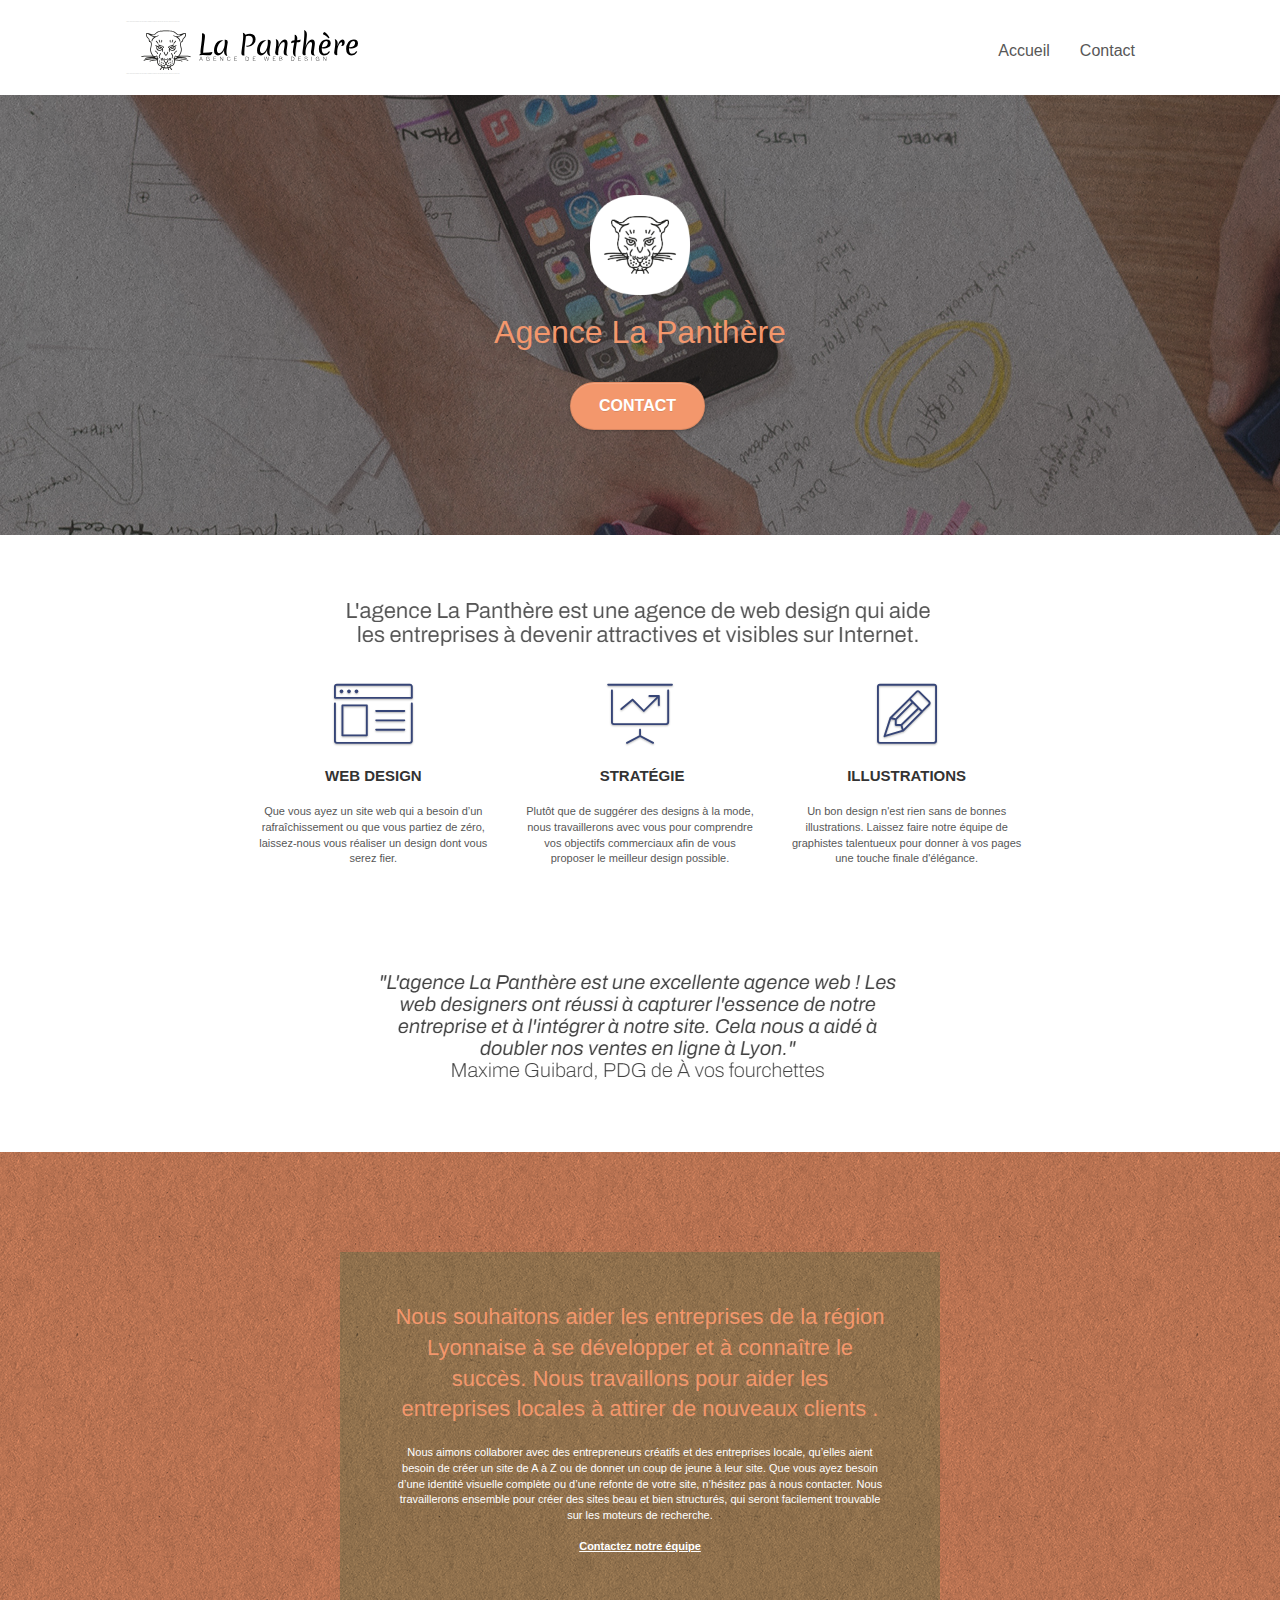
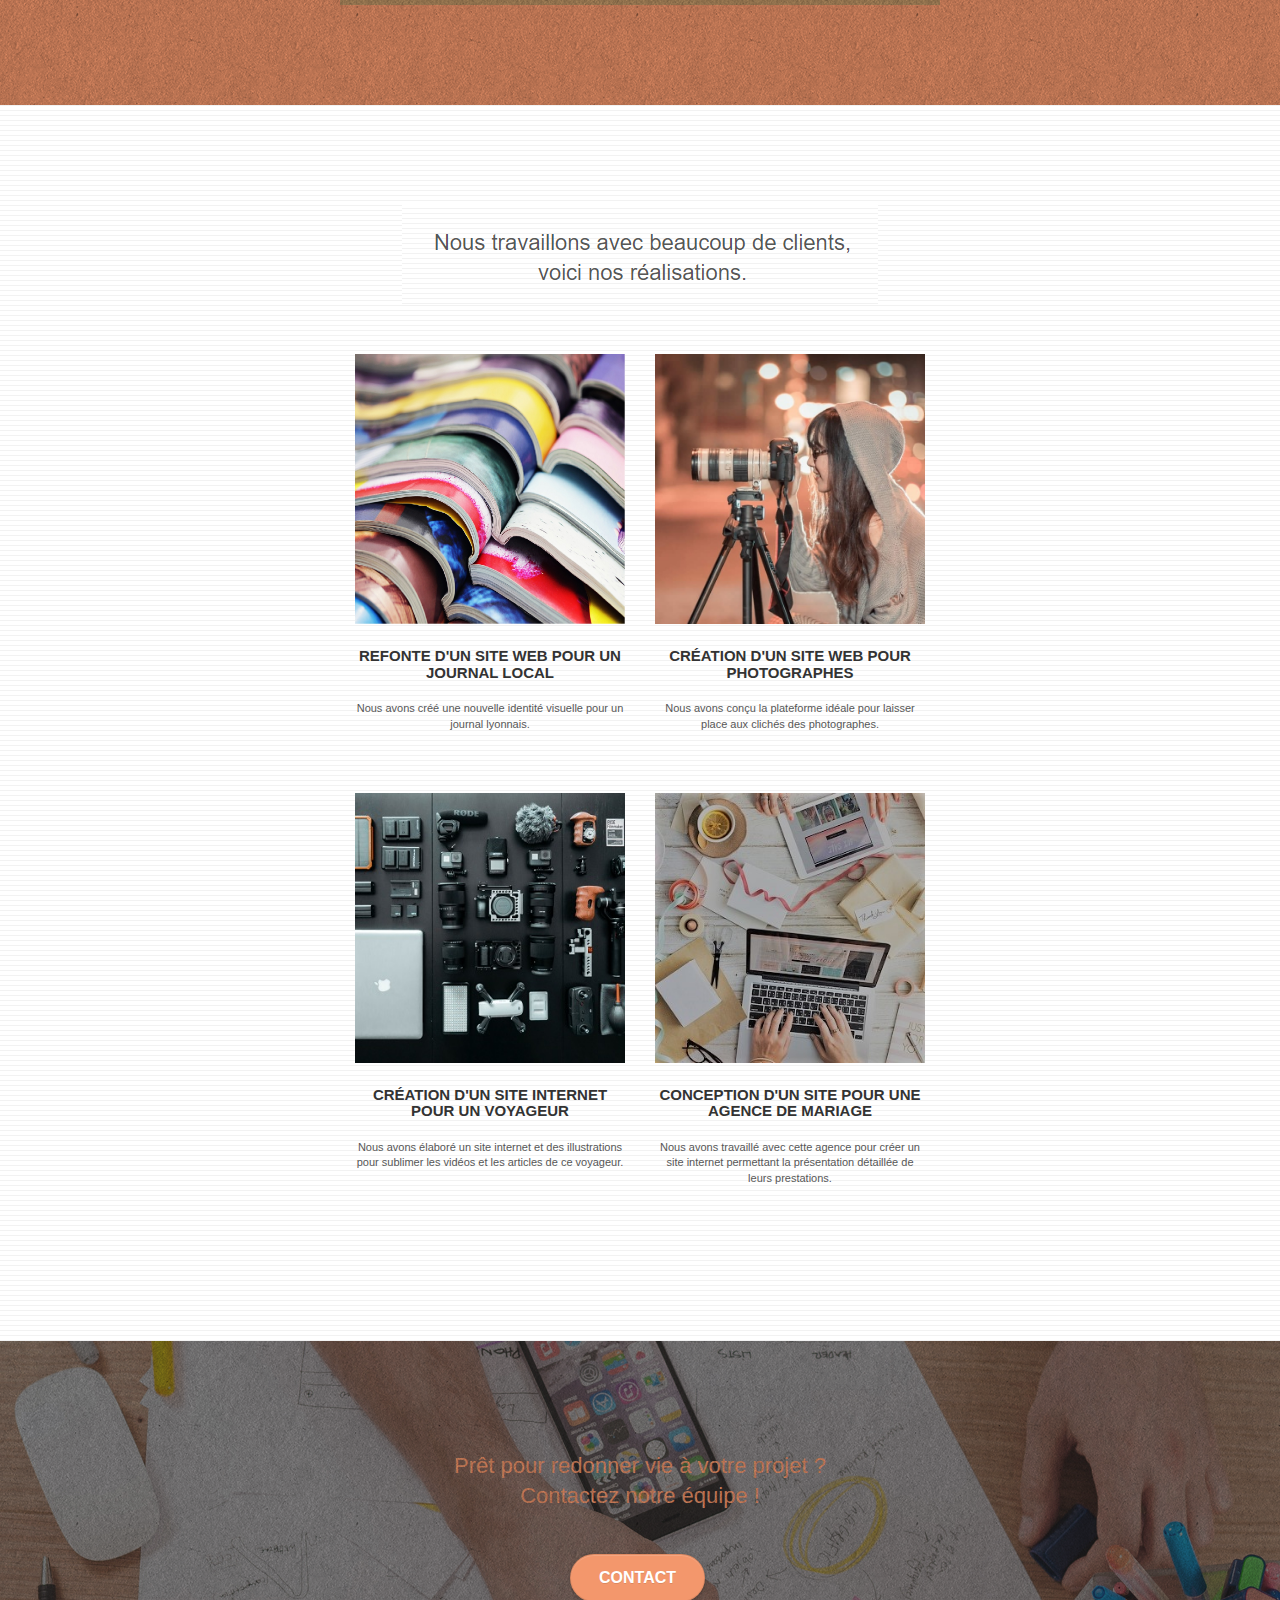
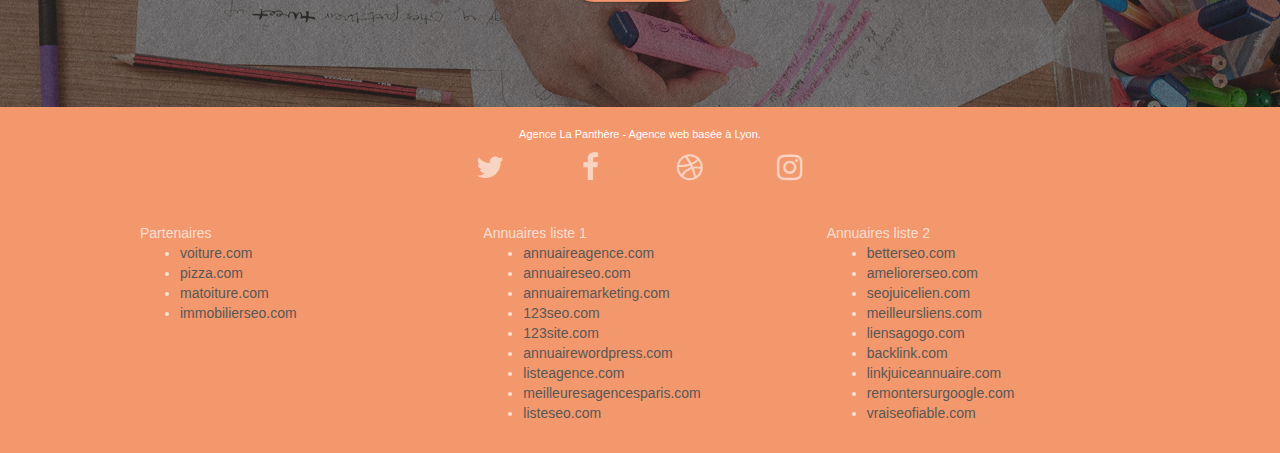
==== index.html @ e0851eff "update" ====
<!doctype html>
<html lang="fr">
<head>
    <meta charset="utf-8">
    <meta name="keywords" content="seo, google, site web, site internet, agence design">
    <meta name="description" content="Agence web design SEO située à Lyon, vous aide à devenir attractifs et visible sur internet.">
    <meta name="viewport" content="width=device-width, initial-scale=1.0, viewport-fit=cover">
    <link rel="shortcut icon" type="image/png" href="favicon.jpg">
    
	<link rel="stylesheet" type="text/css" href="./css/bootstrap.css">
	<link rel="stylesheet" type="text/css" href="style.css">
	<link rel="stylesheet" type="text/css" href="./css/font-awesome.css">
	<link rel="stylesheet" type="text/css" href="./css/et-line.css">
	
    
	<script async src="./js/jquery-2.1.0.js"></script>
	<script  async src="./js/bootstrap.js"></script>
	<script async src="./js/blocs.js"></script>
	<script src="./js/jquery.touchSwipe.js" defer></script>
	<script async src="./js/gmaps.js"></script>

    <title>Agence La Panthère</title>

    
<!-- Analytics -->
 
<!-- Analytics END -->
    
</head>
<body>
<!-- Principal conteneur -->
<div class="page-container">
    
<!-- bloc-0 -->
<div class="bloc bgc-white l-bloc " id="bloc-0">
	<div class="container bloc-sm">

		<nav class="navbar row">
			<div class="navbar-header">
				<div class="keywords" style="color:#cccccc;font-size:1px;">Agence web à paris, stratégie web, web design, illustrations, design de site web, site web, web, internet, site internet, site</div>
				<a class="navbar-brand" href="index.html"><img src="img/agence-la-panthere-monochrome.svg" alt="paris web design logo agence web meilleure agence" height="40" /></a>
				<div class="keywords" style="color:#cccccc;font-size:1px;">Agence web à paris, stratégie web, web design, illustrations, design de site web, site web, web, internet, site internet, site</div>
				<button id="nav-toggle" type="button" class="ui-navbar-toggle navbar-toggle" data-toggle="collapse" data-target=".navbar-1">
					<span class="sr-only">Toggle navigation</span><span class="icon-bar"></span><span class="icon-bar"></span><span class="icon-bar"></span>
				</button>
			</div>
			<div class="collapse navbar-collapse navbar-1 special-dropdown-nav">
				<ul class="site-navigation nav navbar-nav">
					<li>
						<a href="index.html">Accueil</a>
					</li>
					<li>
					</li>
					<li>
						<a href="page2.html">Contact</a>
					</li>
				</ul>
			</div> 
		</nav>
	</div>
</div>
<!-- bloc-0 END -->

<!-- bloc-1-presentation -->
<div class="bloc bgc-dark-slate-blue bg-banniere d-bloc bg-t-edge bloc-bg-texture texture-paper b-parallax" id="bloc-1-hero">
	<div class="container bloc-lg">
		<div class="row tight-width-whitespace">
			<div class="col-sm-12">
				<img src="img/logo.png" class="center-block image-resize-mode" width="100" alt="Agence La Panthère, agence web paris, création logo paris" />
				<h1 class="text-center hero-bloc-text tc-white ">
					Agence La Panthère
				</h1>
				<div class="text-center">
					<a href="page2.html" class="btn btn-lg btn-clean btn-rd cta-hero btn-atomic-tangerine" id="cta-hero">Contact</a>
				</div>
			</div>
		</div>
	</div>
</div>
<!-- bloc-1-presentation END -->

<!-- bloc-2-services -->
<div class="bloc bgc-white l-bloc" id="bloc-2-services">
	<div class="container bloc-md">
		<div class="row">
			<div class="col-sm-12 text-center">
				<img alt="agence web, agence web paris, web design paris, stratégie web" src="img/title.png" />
			</div>
		</div>
		<div class="row voffset-lg med-width-whitespace">
			<div class="col-sm-4">
				<div class="text-center">
					<span class="et-icon-browser sm-shadow icon-dark-slate-blue icons icon-lg"></span>
				</div>
				<h3 class="mg-md text-center">
					Web design
				</h3>
				<p class="text-center ">
					Que vous ayez un site web qui a besoin d&rsquo;un rafraîchissement ou que vous partiez de zéro, laissez-nous vous réaliser un design dont vous serez fier.
				</p>
			</div>
			<div class="col-sm-4">
				<div class="text-center">
					<span class="et-icon-presentation sm-shadow icon-dark-slate-blue icons icon-lg"></span>
				</div>
				<h3 class="mg-md text-center">
					&nbsp;Stratégie
				</h3>
				<p class="text-center ">
					Plutôt que de suggérer des designs à la mode, nous travaillerons avec vous pour comprendre vos objectifs commerciaux afin de vous proposer le meilleur design possible.<br>
				</p>
			</div>
			<div class="col-sm-4">
				<div class="text-center">
					<span class="et-icon-edit sm-shadow icon-dark-slate-blue icons icon-lg"></span>
				</div>
				<h3 class="mg-md text-center">
					Illustrations
				</h3>
				<p class="text-center ">
					Un bon design n'est rien sans de bonnes illustrations. Laissez faire notre équipe de graphistes talentueux pour donner à vos pages une touche finale d'élégance.
				</p>
			</div>
		</div>
		<div class="row voffset-lg voffset">
			<div class="col-xs-12 col-md-8 col-md-offset-2 text-center">
				<img alt="agence web, agence web paris, web design paris, stratégie web" src="img/citation.png" />

			</div>
		</div>
	</div>
</div>
<!-- bloc-2-services END -->

<!-- bloc-3-what-i-do -->
<div class="bloc tc-white bgc-atomic-tangerine bg-presentation d-bloc bloc-bg-texture texture-paper b-parallax" id="bloc-3-what-i-do">
	<div class="container bloc-lg">
		<div class="row tight-width-whitespace black-background">
			<div class="col-sm-12">
				<h2 class="mg-md text-center tc-white">
					Nous souhaitons aider les entreprises de la région Lyonnaise à se développer et à connaître le succès. Nous travaillons pour aider les entreprises locales à attirer de nouveaux clients .<br>
				</h2>
				<p class="text-center white">
					Nous aimons collaborer avec des entrepreneurs créatifs et des entreprises locale, qu’elles aient besoin de créer un site de A à Z ou de donner un coup de jeune à leur site. Que vous ayez besoin d’une identité visuelle complète ou d’une refonte de votre site, n’hésitez pas à nous contacter. Nous travaillerons ensemble pour créer des sites beau et bien structurés, qui seront facilement trouvable sur les moteurs de recherche. <br><br><a class="ltc-white bold-link" href="page2.html">Contactez notre équipe</a><br>
				</p>
			</div>
		</div>
	</div>
</div>
<!-- bloc-3-what-i-do END -->

<!-- bloc-4-portfolio -->
<div class="bloc bgc-white bg-lines-h2-bg bg-repeat l-bloc" id="bloc-4-portfolio">
	<div class="container bloc-lg">
		<div class="row">
			<div class="col-sm-12 text-center">
				<img alt="agence web, agence web paris, web design paris, stratégie web" src="img/title2.png" />
			</div>
		</div>
		<div class="row tight-width-whitespace portfolio-row">
			<div class="col-sm-6">
				<a href="#" data-lightbox="img/1.jpg" data-gallery-id="gallery-1" data-caption="Refonte d'un site web pour un journal local" data-frame="snapshot-lb"><img src="img/1.jpg" alt="paris web design logo agence web meilleure agence et refonte site web journal" class="img-responsive portfolio-thumb" /></a>
				<h3 class="mg-md text-center">
					Refonte d'un site web pour un journal local
				</h3>
				<p class="text-center">
					Nous avons créé une nouvelle identité visuelle pour un journal lyonnais.
				</p>
			</div>
			<div class="col-sm-6">
				<a href="#" data-lightbox="img/2.jpg" data-gallery-id="gallery-1" data-caption="Création d'un site web pour photographes" data-frame="snapshot-lb"><img src="img/2.jpg" class="img-responsive portfolio-thumb" alt="paris web design logo agence web meilleure agence, Création d'un site web pour photographes" /></a>
				<h3 class="mg-md text-center">
					Création d'un site web pour photographes
				</h3>
				<p class="text-center">
					Nous avons conçu la plateforme idéale pour laisser place aux clichés des photographes.
				</p>
			</div>
		</div>
		<div class="row tight-width-whitespace portfolio-row">
			<div class="col-sm-6">
				<a href="#" data-lightbox="img/3.bmp" data-gallery-id="gallery-1" data-caption="Création d'un site internet pour un voyageur" data-frame="snapshot-lb"><img src="img/3.bmp" class="img-responsive portfolio-thumb" alt="paris web design logo agence web meilleure agence, Création d'un site web pour voyageur"/></a>
				<h3 class="mg-md text-center">
					Création d'un site internet pour un voyageur
				</h3>
				<p class="text-center">
					Nous avons élaboré un site internet et des illustrations pour sublimer les vidéos et les articles de ce voyageur.
				</p>
			</div>
			<div class="col-sm-6">
				<a href="#" data-lightbox="img/4.bmp" data-gallery-id="gallery-1" data-caption="Conception d'un site pour une agence de mariage" data-frame="snapshot-lb"><img src="img/4.bmp" class="img-responsive portfolio-thumb" alt="paris web design logo agence web meilleure agence, Création d'un site web pour agence de mariage" /></a>
				<h3 class="mg-md text-center">
					Conception d'un site pour une agence de mariage
				</h3>
				<p class="text-center">
					Nous avons travaillé avec cette agence pour créer un site internet permettant la présentation détaillée de leurs prestations.
				</p>
			</div>
		</div>
	</div>
</div>
<!-- bloc-4-portfolio END -->

<!-- bloc-5-cta -->
<div class="bloc bgc-dark-slate-blue bg-banniere d-bloc bloc-bg-texture texture-paper" id="bloc-5-cta">
	<div class="container bloc-lg">
		<div class="row">
			<h2 class="mg-md text-center tc-white">
				Prêt pour redonner vie à votre projet ?<br>Contactez notre équipe !
			</h2>
			<div class="col-sm-12 text-center">
				<a href="page2.html" class="btn btn-atomic-tangerine btn-clean btn-rd btn-lg cta-hero">Contact</a>
			</div>
		</div>
	</div>
</div>
<!-- bloc-5-cta END -->

<!-- Footer - bloc-8 -->
<div class="bloc bgc-atomic-tangerine d-bloc" id="bloc-8">
	<div class="container bloc-sm">
		<div class="row">
			<div class="col-sm-12">
				<p class="text-center white">
					Agence La Panthère - Agence web basée à Lyon.<br>
				</p>
				<div class="row row-no-gutters social">
					<div class="col-sm-3">
						<div class="text-center">
							<a class="social" href="index.html"><span class="fa fa-twitter icon-md"></span></a>
						</div>
					</div>
					<div class="col-sm-3">
						<div class="text-center">
							<a class="social" href="index.html"><span class="fa fa-facebook icon-md"></span></a>
						</div>
					</div>
					<div class="col-sm-3">
						<div class="text-center">
							<a class="social" href="index.html"><span class="fa fa-dribbble icon-md"></span></a>
						</div>
					</div>
					<div class="col-sm-3">
						<div class="text-center">
							<a class="social" href="index.html"><span class="fa fa-instagram icon-md"></span></a>
						</div>
					</div>
					<div class="keywords" style="color:#F3976C;">Agence web à paris, stratégie web, web design, illustrations, design de site web, site web, web, internet, site internet, site</div>
				</div>
				<div class="row">
					<div class="col-sm-4">
						Partenaires
							<ul>
								<li><a href="voiture.com">voiture.com</a></li>
								<li><a href="pizza.com">pizza.com</a></li>
								<li><a href="matoiture.com">matoiture.com</a></li>
								<li><a href="immobilierseo.com">immobilierseo.com</a></li>
							</ul>		
					</div>
					<div class="col-sm-4">
						Annuaires liste 1
						<ul>
							<li><a href="annuaireagence.com">annuaireagence.com</a></li>
							<li><a href="annuaireseo.com">annuaireseo.com</a></li>
							<li><a href="annuairemarketing.com">annuairemarketing.com</a></li>
							<li><a href="123seoture.com">123seo.com</a></li>
							<li><a href="123site.com">123site.com</a></li>
							<li><a href="annuairewordpress.com">annuairewordpress.com</a></li>
							<li><a href="listeagence.com">listeagence.com</a></li>
							<li><a href="meilleuresagencesparis.com">meilleuresagencesparis.com</a></li>
							<li><a href="listeseo.com">listeseo.com</a></li>
						</ul>
					</div>
					<div class="col-sm-4">
						Annuaires liste 2
						<ul>
							<li><a href="betterseo.com">betterseo.com</a></li>
							<li><a href="ameliorerseo.com">ameliorerseo.com</a></li>
							<li><a href="seojuicelien.com">seojuicelien.com</a></li>
							<li><a href="meilleursliens.com">meilleursliens.com</a></li>
							<li><a href="liensagogo.com">liensagogo.com</a></li>
							<li><a href="backlink.com">backlink.com</a></li>
							<li><a href="linkjuiceannuaire.com">linkjuiceannuaire.com</a></li>
							<li><a href="remontersurgoogle.com">remontersurgoogle.com</a></li>
							<li><a href="vraiseofiable.com">vraiseofiable.com</a></li>
						</ul>
					</div>
				</div>
			</div>
		</div>
	</div>
</div>
<!-- Footer - bloc-8 END -->

</div>
<!-- Principal conteneur END -->
    

</body>
</html>
---- style.css ----
body {
    margin: 0;
    padding: 0;
    background: #FFF;
    overflow-x: hidden;
    -webkit-font-smoothing: antialiased;
    -moz-osx-font-smoothing: grayscale;
}

a,
button {
    transition: all .3s ease-in-out;
    outline: none!important;
}

a:hover {
    text-decoration: none;
    cursor: pointer;
}

#page-loading-blocs-notifaction {
    position: fixed;
    top: 0;
    bottom: 0;
    width: 100%;
    z-index: 100000;
    background: #FFFFFF url("img/pageload-spinner.gif") no-repeat center center;
}

.bloc {
    width: 100%;
    clear: both;
    background: 50% 50% no-repeat;
    padding: 0 50px;
    -webkit-background-size: cover;
    -moz-background-size: cover;
    -o-background-size: cover;
    background-size: cover;
    position: relative;
}

.bloc .container {
    padding-left: 0;
    padding-right: 0;
}

.bloc-lg {
    padding: 100px 50px;
}

.bloc-md {
    padding: 50px;
}

.bloc-sm {
    padding: 20px 50px;
}

.bg-center,
.bg-l-edge,
.bg-r-edge,
.bg-t-edge,
.bg-b-edge,
.bg-tl-edge,
.bg-bl-edge,
.bg-tr-edge,
.bg-br-edge,
.bg-repeat {
    -webkit-background-size: auto!important;
    -moz-background-size: auto!important;
    -o-background-size: auto!important;
    background-size: auto!important;
}

.bg-repeat {
    background: repeat;
}

.bg-t-edge {
    background: top no-repeat;
}

.bloc-bg-texture::before {
    content: "";
    background-size: 2px 2px;
    position: absolute;
    top: 0;
    bottom: 0;
    left: 0;
    right: 0;
}

.texture-paper::before {
    background: url("img/texture-paper.png");
    background-size: 280px 280px;
}

.b-parallax {
    background-attachment: fixed;
}

.d-bloc {
    color: rgba(255, 255, 255, .7);
}

.d-bloc button:hover {
    color: rgba(255, 255, 255, .9);
}

.d-bloc .icon-round,
.d-bloc .icon-square,
.d-bloc .icon-rounded,
.d-bloc .icon-semi-rounded-a,
.d-bloc .icon-semi-rounded-b {
    border-color: rgba(255, 255, 255, .9);
}

.d-bloc .divider-h span {
    border-color: rgba(255, 255, 255, .2);
}

.d-bloc .a-btn,
.d-bloc .navbar a,
.d-bloc .navbar-brand,
.d-bloc a .icon-sm,
.d-bloc a .icon-md,
.d-bloc a .icon-lg,
.d-bloc a .icon-xl,
.d-bloc h1 a,
.d-bloc h2 a,
.d-bloc h3 a,
.d-bloc h4 a,
.d-bloc h5 a,
.d-bloc h6 a,
.d-bloc p a {
    color: rgba(255, 255, 255, .6);
}

.d-bloc .a-btn:hover,
.d-bloc .navbar a:hover,
.d-bloc .navbar-brand:hover,
.d-bloc a:hover .icon-sm,
.d-bloc a:hover .icon-md,
.d-bloc a:hover .icon-lg,
.d-bloc a:hover .icon-xl,
.d-bloc h1 a:hover,
.d-bloc h2 a:hover,
.d-bloc h3 a:hover,
.d-bloc h4 a:hover,
.d-bloc h5 a:hover,
.d-bloc h6 a:hover,
.d-bloc p a:hover {
    color: rgba(255, 255, 255, 1);
}

.d-bloc .navbar-toggle .icon-bar {
    background: rgba(255, 255, 255, 1);
}

.d-bloc .btn-wire,
.d-bloc .btn-wire:hover {
    color: rgba(255, 255, 255, 1);
    border-color: rgba(255, 255, 255, 1);
}

.d-bloc .panel {
    color: rgba(0, 0, 0, .5);
}

.d-bloc .panel button:hover {
    color: rgba(0, 0, 0, .7);
}

.d-bloc .panel icon {
    border-color: rgba(0, 0, 0, .7);
}

.d-bloc .panel .divider-h span {
    border-color: rgba(0, 0, 0, .1);
}

.d-bloc .panel .a-btn {
    color: rgba(0, 0, 0, .6);
}

.d-bloc .panel .a-btn:hover {
    color: rgba(0, 0, 0, 1);
}

.d-bloc .panel .btn-wire,
.d-bloc .panel .btn-wire:hover {
    color: rgba(0, 0, 0, .7);
    border-color: rgba(0, 0, 0, .3);
}

.d-bloc .panel,
.l-bloc {
    color: rgba(0, 0, 0, .5);
}

.d-bloc .panel button:hover,
.l-bloc button:hover {
    color: rgba(0, 0, 0, .7);
}

.l-bloc .icon-round,
.l-bloc .icon-square,
.l-bloc .icon-rounded,
.l-bloc .icon-semi-rounded-a,
.l-bloc .icon-semi-rounded-b {
    border-color: rgba(0, 0, 0, .7);
}

.d-bloc .panel .divider-h span,
.l-bloc .divider-h span {
    border-color: rgba(0, 0, 0, .1);
}

.d-bloc .panel .a-btn,
.l-bloc .a-btn,
.l-bloc .navbar a,
.l-bloc .navbar-brand,
.l-bloc a .icon-sm,
.l-bloc a .icon-md,
.l-bloc a .icon-lg,
.l-bloc a .icon-xl,
.l-bloc h1 a,
.l-bloc h2 a,
.l-bloc h3 a,
.l-bloc h4 a,
.l-bloc h5 a,
.l-bloc h6 a,
.l-bloc p a {
    color: rgba(0, 0, 0, .6);
}

.d-bloc .panel .a-btn:hover,
.l-bloc .a-btn:hover,
.l-bloc .navbar a:hover,
.l-bloc .navbar-brand:hover,
.l-bloc a:hover .icon-sm,
.l-bloc a:hover .icon-md,
.l-bloc a:hover .icon-lg,
.l-bloc a:hover .icon-xl,
.l-bloc h1 a:hover,
.l-bloc h2 a:hover,
.l-bloc h3 a:hover,
.l-bloc h4 a:hover,
.l-bloc h5 a:hover,
.l-bloc h6 a:hover,
.l-bloc p a:hover {
    color: rgba(0, 0, 0, 1);
}

.l-bloc .navbar-toggle .icon-bar {
    color: rgba(0, 0, 0, .6);
}

.d-bloc .panel .btn-wire,
.d-bloc .panel .btn-wire:hover,
.l-bloc .btn-wire,
.l-bloc .btn-wire:hover {
    color: rgba(0, 0, 0, .7);
    border-color: rgba(0, 0, 0, .3);
}

.voffset {
    margin-top: 30px;
}

.voffset-lg {
    margin-top: 80px;
}

.row-no-gutters {
    margin-right: 0;
    margin-left: 0;
}

.row.row-no-gutters > [class^="col-"],
.row.row-no-gutters > [class*=" col-"] {
    padding-right: 0;
    padding-left: 0;
}

#bloc-1-hero h1 {
    font-size: 32px;
}

.navbar {
    margin-bottom: 0;
    z-index: 1;
}

.navbar-brand {
    height: auto;
    padding: 3px 15px;
    font-size: 25px;
    font-weight: normal;
    font-weight: 600;
    line-height: 44px;
}

.navbar-brand img {
    max-height: 200px;
    margin: 0 5px 0 0;
    display: inline;
}

.navbar-brand img[src$=svg] {
    min-width: 100px;
}

.nav-center .navbar-brand img {
    margin: 0;
}

.navbar .nav {
    padding-top: 2px;
    margin-right: -16px;
    float: right;
    z-index: 1;
}

.nav > li {
    float: left;
    margin-top: 4px;
    font-size: 16px;
}

.navbar-nav .open .dropdown-menu > li > a {
    text-align: inherit;
}

.nav > li a:hover,
.nav > li a:focus {
    background: transparent;
}

.navbar-toggle {
    margin: 10px 10px 0 0;
    border: 0px;
}

.navbar-toggle:hover {
    background: transparent!important;
}

.navbar-toggle .icon-bar {
    background-color: rgba(0, 0, 0, .5);
    width: 26px;
}

.nav-invert .navbar .nav {
    float: left;
}

.nav-invert .navbar-header,
.nav-invert .navbar-brand {
    float: right;
    position: relative;
    z-index: 2;
}

@media (min-width: 768px) {
    .site-navigation {
        position: absolute;
        top: 50%;
        right: 20px;
        transform: translate(0, -50%);
        -webkit-transform: translateY(-50%);
    }
    .nav > li .dropdown-menu a,
    .nav > li .dropdown-menu a:hover {
        color: #484848;
    }
    .nav-invert .site-navigation {
        left: 0;
        right: 0;
    }
    .nav-center {
        text-align: center;
    }
    .nav-center .navbar-header {
        width: 100%;
    }
    .nav-center .navbar-header,
    .nav-center .navbar-brand,
    .nav-center .nav > li {
        float: none;
        display: inline-block;
    }
    .nav-center .site-navigation {
        position: relative;
        width: 100%;
        right: 0;
        margin-right: 0px;
        margin-top: 20px;
    }
    .nav-center.mini-nav .navbar-toggle {
        float: none;
        margin: 10px auto 0;
    }
}

.nav > li > .dropdown a {
    background: none!important;
    display: block;
    padding: 14px 15px;
}

nav .caret {
    margin: 0 5px;
}

.dropdown-menu .dropdown-menu {
    top: -8px;
    left: 100%;
}

.dropdown-menu .dropmenu-flow-right {
    top: 100%;
    left: 0;
    margin-left: -1px;
    border-top-left-radius: 0;
    border-top-right-radius: 0;
}

.dropdown-menu .dropdown span {
    border: 4px solid black;
    border-top-color: transparent;
    border-right-color: transparent;
    border-bottom-color: transparent;
    margin: 6px -5px 0 0!important;
    float: right;
}

.mg-md {
    margin-top: 10px;
    margin-bottom: 20px;
}

.mg-lg {
    margin-top: 10px;
    margin-bottom: 40px;
}

.btn {
    margin: 0 5px 5px 0;
}

.btn.pull-right {
    margin: 0 0 5px 5px;
}

.btn-d,
.btn-d:hover,
.btn-d:focus {
    color: #FFF;
    background: rgba(0, 0, 0, .3);
}

button {
    outline: none!important;
}

.btn-rd {
    border-radius: 40px;
}

.btn-clean {
    border: 1px solid rgba(0, 0, 0, .08);
    border-bottom-color: rgba(0, 0, 0, .1);
    text-shadow: 0 1px 0 rgba(0, 0, 1, .1);
    box-shadow: 0 1px 3px rgba(0, 0, 1, .25), inset 0 1px 0 0 rgba(255, 255, 255, .15);
}

.icon-md {
    font-size: 30px!important;
}

.icon-lg {
    font-size: 60px!important;
}

.sm-shadow {
    text-shadow: 0 1px 2px rgba(0, 0, 0, .3);
}

.panel-sq,
.panel-sq .panel-heading,
.panel-sq .panel-footer {
    border-radius: 0;
}

.panel-rd {
    border-radius: 30px;
}

.panel-rd .panel-heading {
    border-radius: 29px 29px 0 0;
}

.panel-rd .panel-footer {
    border-radius: 0 0 29px 29px;
}

.form-control {
    border-color: rgba(0, 0, 0, .1);
    box-shadow: none;
}

.scrollToTop {
    width: 40px;
    height: 40px;
    position: fixed;
    bottom: 20px;
    right: 20px;
    opacity: 0;
    z-index: 500;
    transition: all .3s ease-in-out;
}

.scrollToTop span {
    margin-top: 6px;
}

.showScrollTop {
    font-size: 14px;
    opacity: 1;
}

a[data-lightbox] {
    position: relative;
    display: block;
    text-align: center;
}

a[data-lightbox]:hover::before {
    content: "+";
    font-family: "HelveticaNeue-Light", "Helvetica Neue Light", "Helvetica Neue", Helvetica, Arial;
    font-size: 32px;
    width: 50px;
    height: 50px;
    margin-left: -25px;
    border-radius: 50%;
    background: rgba(0, 0, 0, .6);
    color: #FFF;
    font-weight: 100;
    z-index: 1;
    position: absolute;
    top: 50%;
    transform: translateY(-50%);
    -webkit-transform: translateY(-50%);
}

a[data-lightbox]:hover img {
    opacity: 0.6;
    -webkit-animation-fill-mode: none;
    animation-fill-mode: none;
}

#lightbox-modal {
    display: flex;
    align-items: center;
}

#lightbox-modal .modal-dialog {
    width: 90%;
    max-width: 900px;
    margin: 0 auto 0;
}

#lightbox-modal .modal-dialog img {
    max-height: 90vh;
    margin: 0 auto;
}

.lightbox-caption {
    padding: 20px;
    color: #FFF;
    background: rgba(0, 0, 0, .5);
    position: absolute;
    left: 15px;
    right: 15px;
    bottom: 5px;
}

.close-lightbox {
    color: #FFF;
    font-size: 30px;
    position: absolute;
    top: 20px;
    right: 20px;
    z-index: 20;
    background: rgba(0, 0, 0, .5);
    border: none;
    line-height: 30px;
    padding: 0 9px 5px;
    opacity: 0.3;
}

.close-lightbox:hover,
.next-lightbox:hover,
.prev-lightbox:hover {
    opacity: 1.0;
    color: #FFF;
}

.next-lightbox,
.prev-lightbox {
    font-size: 20px;
    color: rgba(255, 255, 255, .9);
    background: rgba(0, 0, 0, .5);
    transition: all .2s ease-in-out;
    position: absolute;
    top: 45%;
    z-index: 1;
    opacity: 0.4;
}

.next-lightbox {
    padding: 6px 8px 1px 13px;
    right: 25px;
}

.prev-lightbox {
    padding: 6px 13px 1px 10px;
    left: 25px;
}

.snapshot-lb .modal-body {
    padding-bottom: 45px;
}

.snapshot-lb .lightbox-caption {
    padding: 0;
    color: rgba(0, 0, 0, .5);
    background: none;
}

h1,
h2,
h3,
h4,
h5,
h6,
p,
label,
.btn,
a {
    font-family: "helvetica";
    font-weight: 400;
    color: #575757!important;
}

.container {
    max-width: 1000px;
}

.hero-bloc-text {
    font-size: 38px;
}

.hero-bloc-text-sub {
    font-size: 36px;
}

.statement-bloc-text {
    line-height: 26px;
    font-style: italic;
    font-size: 20px;
    text-align: center;
    font-weight: lighter;
    max-width: 520px;
    margin: auto auto auto auto;
}

p {
    font-size: 11px;
}

.tight-width-whitespace {
    max-width: 600px;
    margin: auto auto auto auto;
}

.h1 {
    font-size: 20px;
    font-family: "Open Sans";
}

.cta-hero {
    margin-top: 22px;
    color: #FFFFFF!important;
    text-transform: uppercase;
    padding: 12px 28px 12px 28px;
    font-size: 16px;
    font-weight: 700;
}

.social {
    max-width: 400px;
    margin: auto auto auto auto;
}

h2 {
    font-size: 22px;
    line-height: 1.4em;
}

h3 {
    font-size: 15px;
    text-transform: uppercase;
    font-weight: 700;
    color: #333333!important;
}

.med-width-whitespace {
    max-width: 800px;
    margin: auto auto auto auto;
    box-shadow: 0px 0px 0px #000000;
}

h1 {
    color: #333333!important;
}

h4 {
    color: #333333!important;
}

.icons {
    margin-bottom: 14px;
    margin-top: 24px;
}

.white {
    color: #FFFFFF!important;
}

.portfolio-thumb {
    margin-bottom: 24px;
}

.portfolio-row {
    margin-bottom: 44px;
    margin-top: 50px;
}

.avatar {
    box-shadow: 0px 4px 9px rgba(0, 0, 0, 0.3);
}

.black-background {
    background-color: rgba(165, 147, 99, 0.7);
    padding: 40px 40px 40px 40px;
}

.bold-link {
    font-weight: 900;
    text-decoration: underline!important;
}

.bgc-white {
    background-color: #FFFFFF;
}

.bgc-dark-slate-blue {
    background-color: #364577;
}

.bgc-atomic-tangerine {
    background-color: #F3976C;
}

.tc-white {
    color: #F3976C!important;
}

.btn-atomic-tangerine {
    background: #F3976C;
    color: #FFFFFF!important;
}

.btn-atomic-tangerine:hover {
    background: #c27956!important;
    color: #FFFFFF!important;
}

.ltc-white {
    color: #FFFFFF!important;
}

.ltc-white:hover {
    color: #cccccc!important;
}

.ltc-atomic-tangerine {
    color: #F3976C!important;
}

.ltc-atomic-tangerine:hover {
    color: #c27956!important;
}

.icon-dark-slate-blue {
    color: #364577!important;
    border-color: #364577!important;
}

.bg-dots-bg {
    background-image: url("img/dots-bg.png");
}

.bg-lines-h2-bg {
    background-image: url("img/lines-h2-bg.png");
}

.bg-banniere {
    background-image: url("img/agence-la-panthere.jpg");
}

.bg-presentation {
    background-image: url("img/image-de-presentation.bmp");
}

@media (max-width: 1024px) {
    .bloc {
        padding-left: 20px;
        padding-right: 20px;
    }
    .bloc.full-width-bloc,
    .bloc-tile-2.full-width-bloc .container,
    .bloc-tile-3.full-width-bloc .container,
    .bloc-tile-4.full-width-bloc .container {
        padding-left: 0;
        padding-right: 0;
    }
}

@media (max-width: 992px) and (min-width: 768px) {
    .navbar .nav {
        max-width: 80%
    }
    .nav-center.navbar .nav {
        max-width: 100%
    }
}

@media only screen and (min-device-width: 768px) and (max-device-width: 1024px) and (orientation: landscape) {
    .b-parallax {
        background-attachment: scroll;
    }
}

@media only screen and (min-device-width: 1024px) and (max-device-width: 1366px) and (-webkit-min-device-pixel-ratio: 1.5) {
    .b-parallax {
        background-attachment: scroll;
    }
}

@media (max-width: 991px) {
    .container {
        width: 100%;
    }
    .b-parallax {
        background-attachment: scroll;
    }
    .page-container,
    #hero-bloc {
        overflow-x: hidden;
        position: relative;
    }
    .bloc {
        padding-left: constant(safe-area-inset-left);
        padding-right: constant(safe-area-inset-right);
    }
    .bloc-group,
    .bloc-group .bloc {
        display: block;
        width: 100%;
    }
    .bloc-fill-screen .fill-bloc-top-edge,
    .bloc-fill-screen .fill-bloc-bottom-edge {
        padding: 0 20px;
        padding-left: constant(safe-area-inset-left);
        padding-right: constant(safe-area-inset-right);
    }
}

@media (max-width: 767px) {
    .page-container {
        overflow-x: hidden;
        position: relative;
    }
    h1,
    h2,
    h3,
    h4,
    h5,
    h6,
    p,
    #disqus_thread {
        padding-left: 10px!important;
        padding-right: 10px!important;
    }
    .b-parallax {
        background-attachment: scroll;
    }
    .navbar .nav {
        padding-top: 0;
        border-top: 1px solid rgba(0, 0, 0, .2);
        float: none!important;
    }
    .navbar.row {
        margin-left: 0;
        margin-right: 0;
    }
    .site-navigation {
        position: inherit;
        transform: none;
        -webkit-transform: none;
        -ms-transform: none;
    }
    .nav > li {
        margin-top: 0;
        border-bottom: 1px solid rgba(0, 0, 0, .1);
        background: rgba(0, 0, 0, .05);
        text-align: left;
        padding-left: 15px;
        width: 100%;
    }
    .nav > li:hover {
        background: rgba(0, 0, 0, .08);
    }
    .dropdown .dropdown a .caret {
        float: none;
        margin: 5px 0 0 10px!important;
        border: 4px solid black;
        border-bottom-color: transparent;
        border-right-color: transparent;
        border-left-color: transparent;
    }
    #hero-bloc .navbar .nav {
        background: rgba(0, 0, 0, .8);
    }
    #hero-bloc .navbar .nav a {
        color: rgba(255, 255, 255, .6);
    }
    .hero {
        padding: 50px 0;
    }
    .hero-nav {
        left: -1px;
        right: -1px;
    }
    .navbar-collapse {
        padding: 0;
        overflow-x: hidden;
        -webkit-box-shadow: none;
        box-shadow: none;
    }
    .navbar-brand img {
        max-height: 40px;
        width: auto;
    }
    .nav-invert .navbar-header {
        float: none;
        width: 100%;
    }
    .nav-invert .navbar-toggle {
        float: left;
        margin-left: 10px;
    }
    .bloc {
        padding-left: 0;
        padding-right: 0;
    }
    .bloc-xxl,
    .bloc-xl,
    .bloc-lg {
        padding: 40px 0;
    }
    .bloc-sm,
    .bloc-md {
        padding-left: 0;
        padding-right: 0;
    }
    .bloc-tile-2 .container,
    .bloc-tile-3 .container,
    .bloc-tile-4 .container,
    .bloc-fill-screen .fill-bloc-top-edge,
    .bloc-fill-screen .fill-bloc-bottom-edge {
        padding-left: 0;
        padding-right: 0;
    }
    .a-block {
        padding: 0 10px;
    }
    .btn-dwn {
        display: none;
    }
    .voffset {
        margin-top: 5px;
    }
    .voffset-md {
        margin-top: 20px;
    }
    .voffset-lg {
        margin-top: 30px;
    }
    form {
        padding: 5px;
    }
    .close-lightbox {
        display: inline-block;
    }
    .blocsapp-device-iphone5 {
        background-size: 216px 425px;
        padding-top: 60px;
        width: 216px;
        height: 425px;
    }
    .blocsapp-device-iphone5 img {
        width: 180px;
        height: 320px;
    }
}

@media (max-width: 400px) {
    .bloc {
        padding-left: 0;
        padding-right: 0;
    }
}

@media (max-width: 767px) {
    .bloc-mob-center-text {
        text-align: center;
    }
}
---- css/et-line.css ----
@font-face {
    font-family: et-line;
    src: url(../fonts/et-line.eot);
    src: url(../fonts/et-line.eot?#iefix) format('embedded-opentype'), url(../fonts/et-line.woff) format('woff'), url(../fonts/et-line.ttf) format('truetype'), url(../fonts/et-line.svg#et-line) format('svg');
    font-weight: 400;
    font-style: normal
}

.et-icon-adjustments,
.et-icon-alarmclock,
.et-icon-anchor,
.et-icon-aperture,
.et-icon-attachment,
.et-icon-bargraph,
.et-icon-basket,
.et-icon-beaker,
.et-icon-bike,
.et-icon-book-open,
.et-icon-briefcase,
.et-icon-browser,
.et-icon-calendar,
.et-icon-camera,
.et-icon-caution,
.et-icon-chat,
.et-icon-circle-compass,
.et-icon-clipboard,
.et-icon-clock,
.et-icon-cloud,
.et-icon-compass,
.et-icon-desktop,
.et-icon-dial,
.et-icon-document,
.et-icon-documents,
.et-icon-download,
.et-icon-dribbble,
.et-icon-edit,
.et-icon-envelope,
.et-icon-expand,
.et-icon-facebook,
.et-icon-flag,
.et-icon-focus,
.et-icon-gears,
.et-icon-genius,
.et-icon-gift,
.et-icon-global,
.et-icon-globe,
.et-icon-googleplus,
.et-icon-grid,
.et-icon-happy,
.et-icon-hazardous,
.et-icon-heart,
.et-icon-hotairballoon,
.et-icon-hourglass,
.et-icon-key,
.et-icon-laptop,
.et-icon-layers,
.et-icon-lifesaver,
.et-icon-lightbulb,
.et-icon-linegraph,
.et-icon-linkedin,
.et-icon-lock,
.et-icon-magnifying-glass,
.et-icon-map,
.et-icon-map-pin,
.et-icon-megaphone,
.et-icon-mic,
.et-icon-mobile,
.et-icon-newspaper,
.et-icon-notebook,
.et-icon-paintbrush,
.et-icon-paperclip,
.et-icon-pencil,
.et-icon-phone,
.et-icon-picture,
.et-icon-pictures,
.et-icon-piechart,
.et-icon-presentation,
.et-icon-pricetags,
.et-icon-printer,
.et-icon-profile-female,
.et-icon-profile-male,
.et-icon-puzzle,
.et-icon-quote,
.et-icon-recycle,
.et-icon-refresh,
.et-icon-ribbon,
.et-icon-rss,
.et-icon-sad,
.et-icon-scissors,
.et-icon-scope,
.et-icon-search,
.et-icon-shield,
.et-icon-speedometer,
.et-icon-strategy,
.et-icon-streetsign,
.et-icon-tablet,
.et-icon-target,
.et-icon-telescope,
.et-icon-toolbox,
.et-icon-tools,
.et-icon-tools-2,
.et-icon-trophy,
.et-icon-tumblr,
.et-icon-twitter,
.et-icon-upload,
.et-icon-video,
.et-icon-wallet,
.et-icon-wine {
    font-family: et-line;
    speak: none;
    font-style: normal;
    font-weight: 400;
    font-variant: normal;
    text-transform: none;
    line-height: 1;
    -webkit-font-smoothing: antialiased;
    -moz-osx-font-smoothing: grayscale;
    display: inline-block
}

.et-icon-mobile:before {
    content: "\e000"
}

.et-icon-laptop:before {
    content: "\e001"
}

.et-icon-desktop:before {
    content: "\e002"
}

.et-icon-tablet:before {
    content: "\e003"
}

.et-icon-phone:before {
    content: "\e004"
}

.et-icon-document:before {
    content: "\e005"
}

.et-icon-documents:before {
    content: "\e006"
}

.et-icon-search:before {
    content: "\e007"
}

.et-icon-clipboard:before {
    content: "\e008"
}

.et-icon-newspaper:before {
    content: "\e009"
}

.et-icon-notebook:before {
    content: "\e00a"
}

.et-icon-book-open:before {
    content: "\e00b"
}

.et-icon-browser:before {
    content: "\e00c"
}

.et-icon-calendar:before {
    content: "\e00d"
}

.et-icon-presentation:before {
    content: "\e00e"
}

.et-icon-picture:before {
    content: "\e00f"
}

.et-icon-pictures:before {
    content: "\e010"
}

.et-icon-video:before {
    content: "\e011"
}

.et-icon-camera:before {
    content: "\e012"
}

.et-icon-printer:before {
    content: "\e013"
}

.et-icon-toolbox:before {
    content: "\e014"
}

.et-icon-briefcase:before {
    content: "\e015"
}

.et-icon-wallet:before {
    content: "\e016"
}

.et-icon-gift:before {
    content: "\e017"
}

.et-icon-bargraph:before {
    content: "\e018"
}

.et-icon-grid:before {
    content: "\e019"
}

.et-icon-expand:before {
    content: "\e01a"
}

.et-icon-focus:before {
    content: "\e01b"
}

.et-icon-edit:before {
    content: "\e01c"
}

.et-icon-adjustments:before {
    content: "\e01d"
}

.et-icon-ribbon:before {
    content: "\e01e"
}

.et-icon-hourglass:before {
    content: "\e01f"
}

.et-icon-lock:before {
    content: "\e020"
}

.et-icon-megaphone:before {
    content: "\e021"
}

.et-icon-shield:before {
    content: "\e022"
}

.et-icon-trophy:before {
    content: "\e023"
}

.et-icon-flag:before {
    content: "\e024"
}

.et-icon-map:before {
    content: "\e025"
}

.et-icon-puzzle:before {
    content: "\e026"
}

.et-icon-basket:before {
    content: "\e027"
}

.et-icon-envelope:before {
    content: "\e028"
}

.et-icon-streetsign:before {
    content: "\e029"
}

.et-icon-telescope:before {
    content: "\e02a"
}

.et-icon-gears:before {
    content: "\e02b"
}

.et-icon-key:before {
    content: "\e02c"
}

.et-icon-paperclip:before {
    content: "\e02d"
}

.et-icon-attachment:before {
    content: "\e02e"
}

.et-icon-pricetags:before {
    content: "\e02f"
}

.et-icon-lightbulb:before {
    content: "\e030"
}

.et-icon-layers:before {
    content: "\e031"
}

.et-icon-pencil:before {
    content: "\e032"
}

.et-icon-tools:before {
    content: "\e033"
}

.et-icon-tools-2:before {
    content: "\e034"
}

.et-icon-scissors:before {
    content: "\e035"
}

.et-icon-paintbrush:before {
    content: "\e036"
}

.et-icon-magnifying-glass:before {
    content: "\e037"
}

.et-icon-circle-compass:before {
    content: "\e038"
}

.et-icon-linegraph:before {
    content: "\e039"
}

.et-icon-mic:before {
    content: "\e03a"
}

.et-icon-strategy:before {
    content: "\e03b"
}

.et-icon-beaker:before {
    content: "\e03c"
}

.et-icon-caution:before {
    content: "\e03d"
}

.et-icon-recycle:before {
    content: "\e03e"
}

.et-icon-anchor:before {
    content: "\e03f"
}

.et-icon-profile-male:before {
    content: "\e040"
}

.et-icon-profile-female:before {
    content: "\e041"
}

.et-icon-bike:before {
    content: "\e042"
}

.et-icon-wine:before {
    content: "\e043"
}

.et-icon-hotairballoon:before {
    content: "\e044"
}

.et-icon-globe:before {
    content: "\e045"
}

.et-icon-genius:before {
    content: "\e046"
}

.et-icon-map-pin:before {
    content: "\e047"
}

.et-icon-dial:before {
    content: "\e048"
}

.et-icon-chat:before {
    content: "\e049"
}

.et-icon-heart:before {
    content: "\e04a"
}

.et-icon-cloud:before {
    content: "\e04b"
}

.et-icon-upload:before {
    content: "\e04c"
}

.et-icon-download:before {
    content: "\e04d"
}

.et-icon-target:before {
    content: "\e04e"
}

.et-icon-hazardous:before {
    content: "\e04f"
}

.et-icon-piechart:before {
    content: "\e050"
}

.et-icon-speedometer:before {
    content: "\e051"
}

.et-icon-global:before {
    content: "\e052"
}

.et-icon-compass:before {
    content: "\e053"
}

.et-icon-lifesaver:before {
    content: "\e054"
}

.et-icon-clock:before {
    content: "\e055"
}

.et-icon-aperture:before {
    content: "\e056"
}

.et-icon-quote:before {
    content: "\e057"
}

.et-icon-scope:before {
    content: "\e058"
}

.et-icon-alarmclock:before {
    content: "\e059"
}

.et-icon-refresh:before {
    content: "\e05a"
}

.et-icon-happy:before {
    content: "\e05b"
}

.et-icon-sad:before {
    content: "\e05c"
}

.et-icon-facebook:before {
    content: "\e05d"
}

.et-icon-twitter:before {
    content: "\e05e"
}

.et-icon-googleplus:before {
    content: "\e05f"
}

.et-icon-rss:before {
    content: "\e060"
}

.et-icon-tumblr:before {
    content: "\e061"
}

.et-icon-linkedin:before {
    content: "\e062"
}

.et-icon-dribbble:before {
    content: "\e063"
}
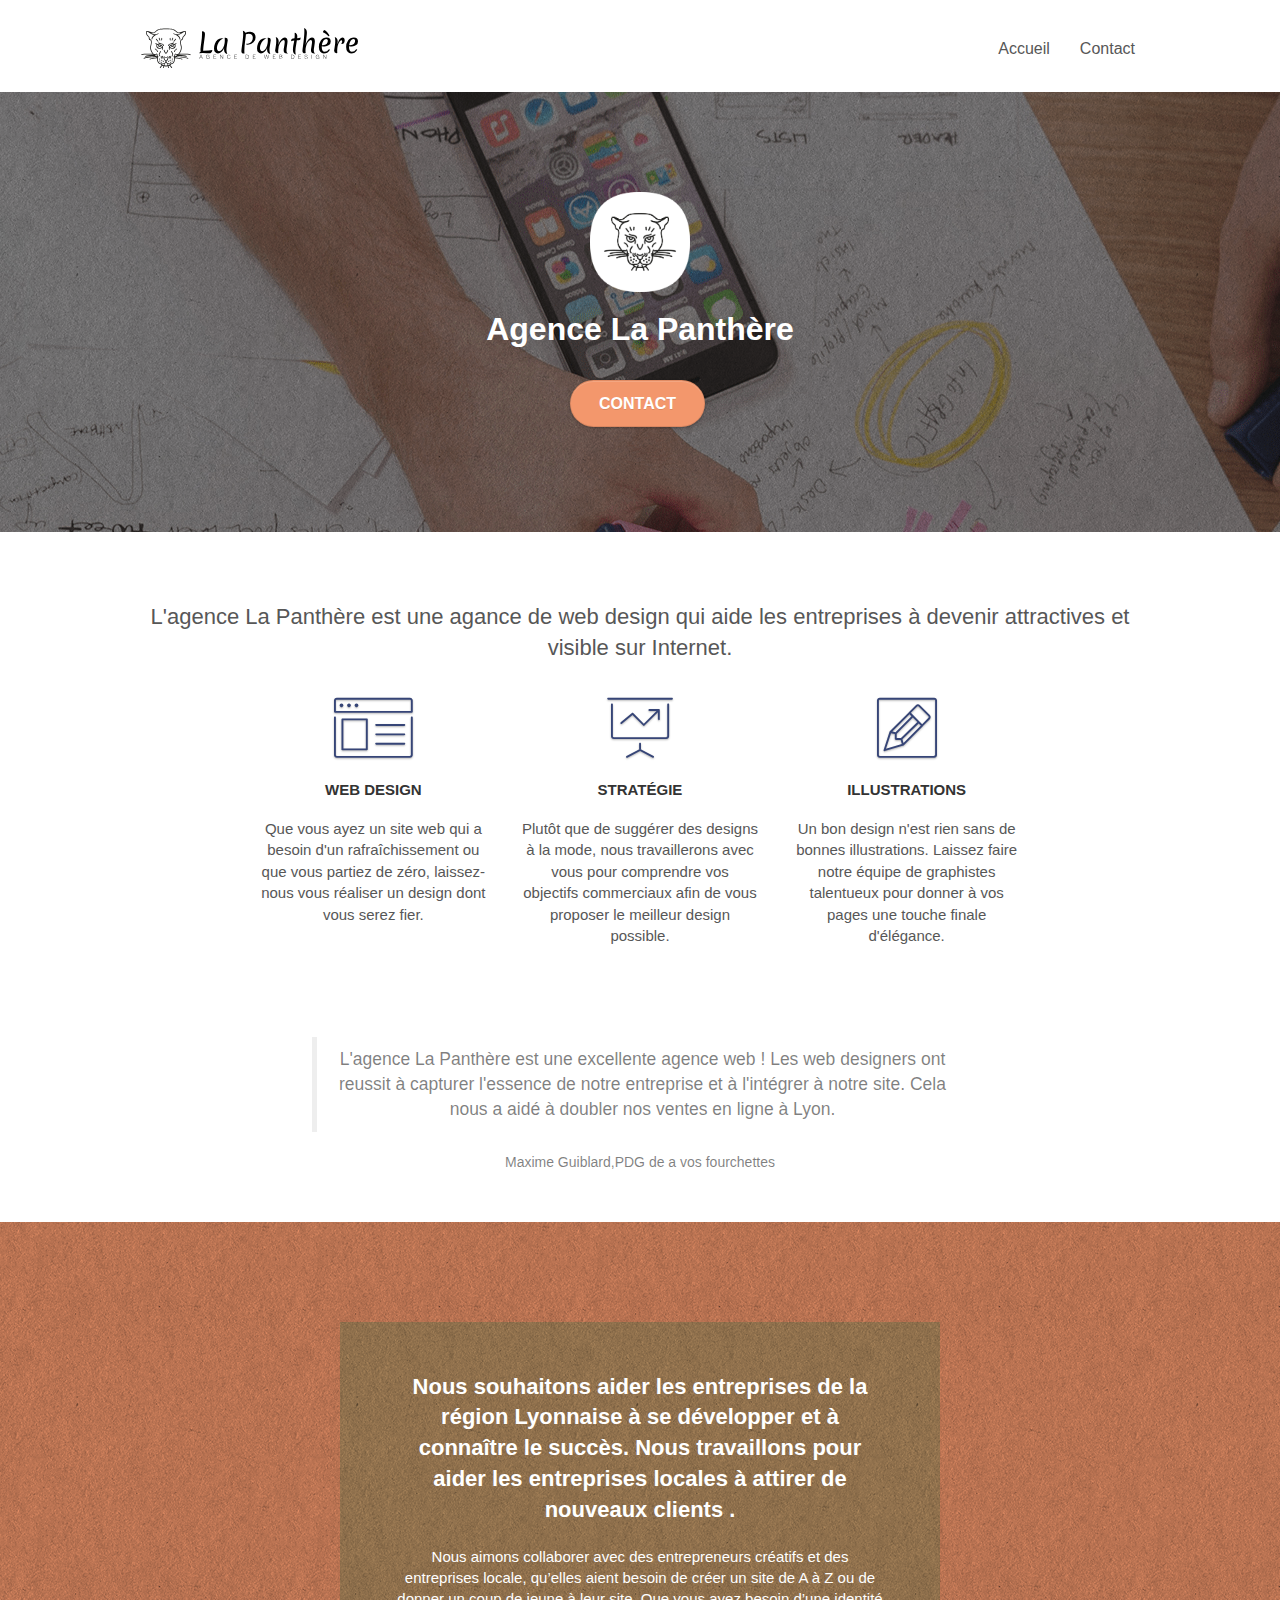
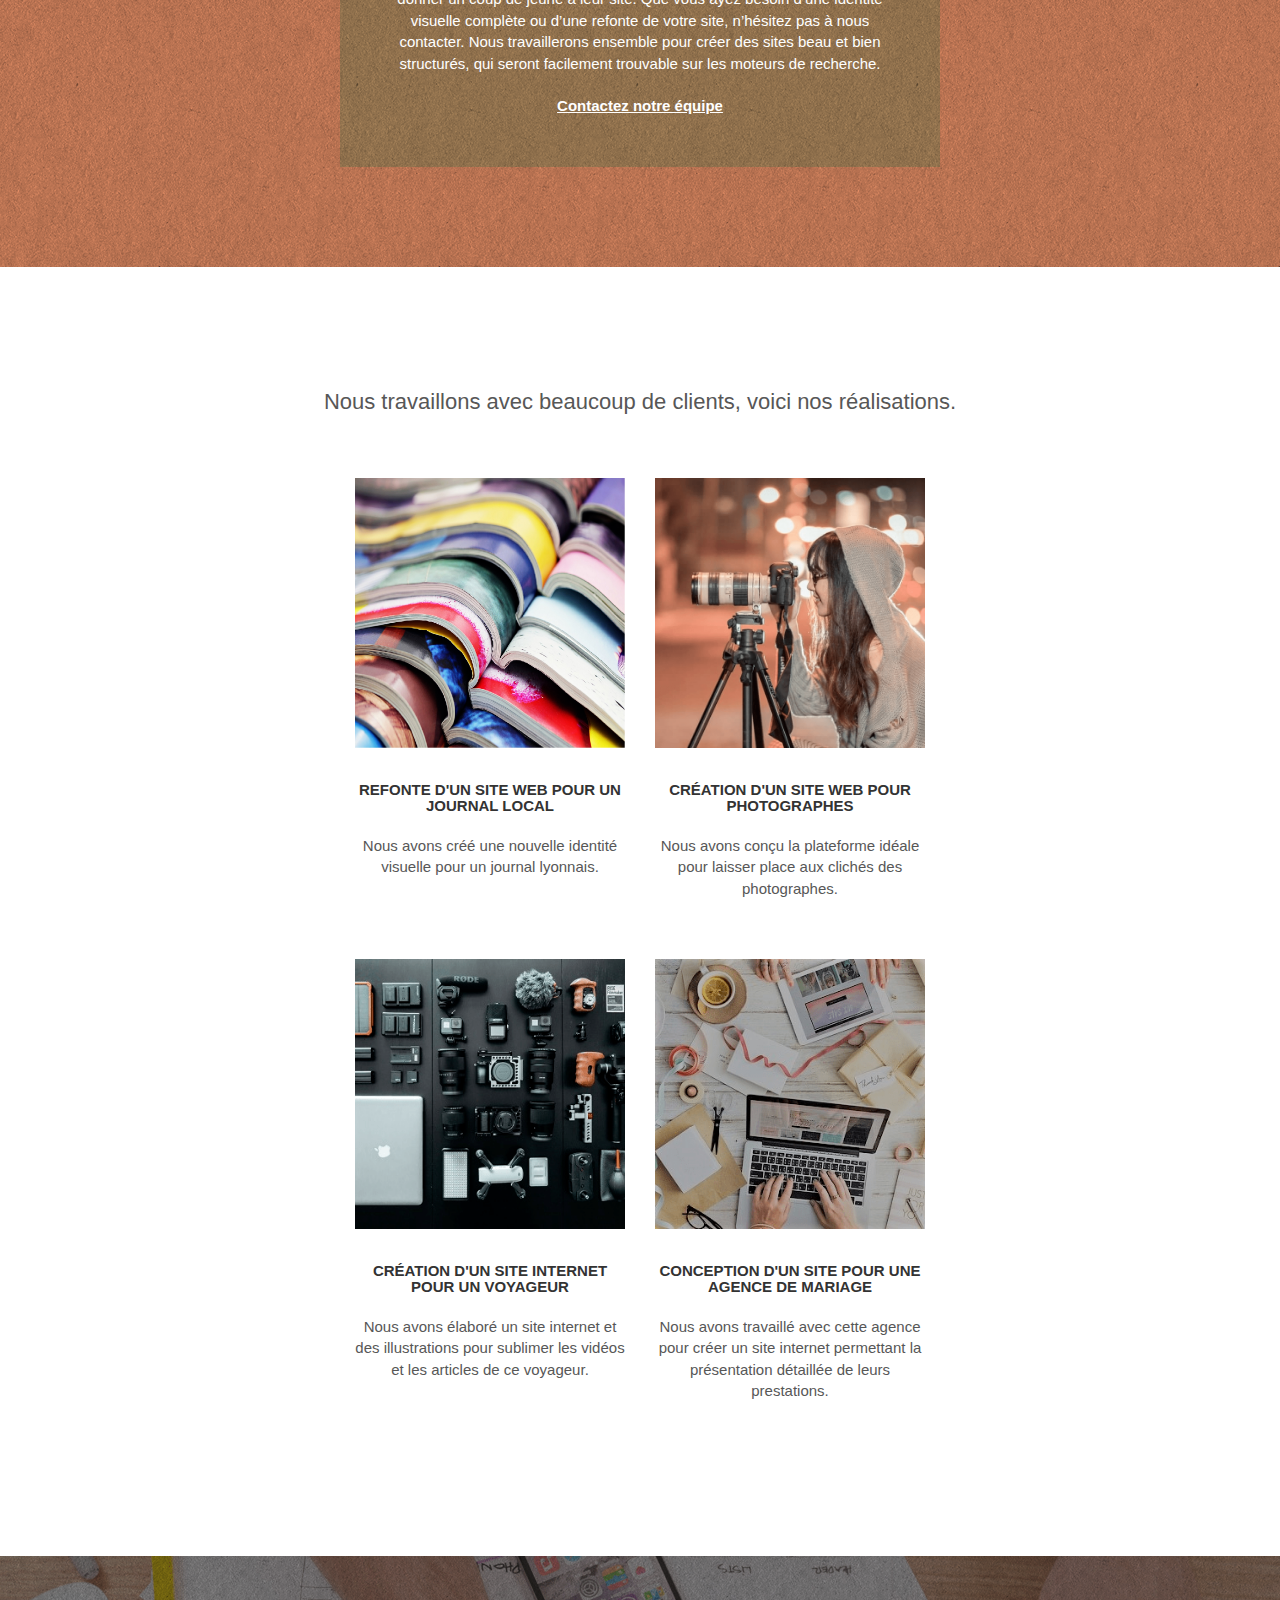
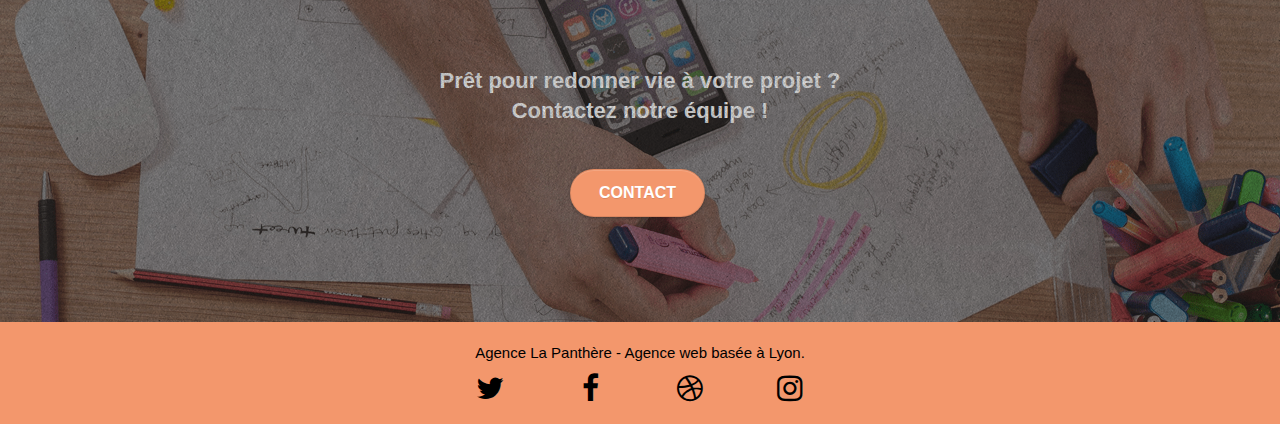
==== commit d3ef6e18: "up" ====
--- a/index.html
+++ b/index.html
@@ -2,10 +2,11 @@
 <html lang="fr">
 <head>
     <meta charset="utf-8">
-    <meta name="keywords" content="seo, google, site web, site internet, agence design">
     <meta name="description" content="Agence web design SEO située à Lyon, vous aide à devenir attractifs et visible sur internet.">
     <meta name="viewport" content="width=device-width, initial-scale=1.0, viewport-fit=cover">
     <link rel="shortcut icon" type="image/png" href="favicon.jpg">
+	<link rel="canonical" href= "https://okaycharlottes.github.io/audit/" />
+	<meta name="robot" content="follow, index">
     
 	<link rel="stylesheet" type="text/css" href="./css/bootstrap.css">
 	<link rel="stylesheet" type="text/css" href="style.css">
@@ -13,11 +14,11 @@
 	<link rel="stylesheet" type="text/css" href="./css/et-line.css">
 	
     
-	<script async src="./js/jquery-2.1.0.js"></script>
-	<script  async src="./js/bootstrap.js"></script>
-	<script async src="./js/blocs.js"></script>
+	<script async src="./js/jquery-2.1.0.js" defer></script>
+	<script  async src="./js/bootstrap.js" defer></script>
+	<script async src="./js/blocs.js" defer></script>
 	<script src="./js/jquery.touchSwipe.js" defer></script>
-	<script async src="./js/gmaps.js"></script>
+	<script async src="./js/gmaps.js" defer></script>
 
     <title>Agence La Panthère</title>
 
@@ -35,28 +36,31 @@
 <div class="bloc bgc-white l-bloc " id="bloc-0">
 	<div class="container bloc-sm">
 
-		<nav class="navbar row">
-			<div class="navbar-header">
-				<div class="keywords" style="color:#cccccc;font-size:1px;">Agence web à paris, stratégie web, web design, illustrations, design de site web, site web, web, internet, site internet, site</div>
-				<a class="navbar-brand" href="index.html"><img src="img/agence-la-panthere-monochrome.svg" alt="paris web design logo agence web meilleure agence" height="40" /></a>
-				<div class="keywords" style="color:#cccccc;font-size:1px;">Agence web à paris, stratégie web, web design, illustrations, design de site web, site web, web, internet, site internet, site</div>
-				<button id="nav-toggle" type="button" class="ui-navbar-toggle navbar-toggle" data-toggle="collapse" data-target=".navbar-1">
-					<span class="sr-only">Toggle navigation</span><span class="icon-bar"></span><span class="icon-bar"></span><span class="icon-bar"></span>
-				</button>
-			</div>
-			<div class="collapse navbar-collapse navbar-1 special-dropdown-nav">
-				<ul class="site-navigation nav navbar-nav">
-					<li>
-						<a href="index.html">Accueil</a>
-					</li>
-					<li>
-					</li>
-					<li>
-						<a href="page2.html">Contact</a>
-					</li>
-				</ul>
-			</div> 
-		</nav>
+		<header>
+			<nav class="navbar row">
+				<div class="navbar-header">
+					
+					<a class="navbar-brand" href="index.html"><img src="img/agence-la-panthere-monochrome.svg" alt="Logo de l'agence" height="40" /></a>
+					<button id="nav-toggle" type="button" class="ui-navbar-toggle navbar-toggle" data-toggle="collapse" data-target=".navbar-1">
+						<span class="sr-only">Toggle navigation</span><span class="icon-bar"></span><span class="icon-bar"></span><span class="icon-bar"></span>
+					</button>
+				</div>
+				<div class="collapse navbar-collapse navbar-1 special-dropdown-nav">
+					<ul class="site-navigation nav navbar-nav">
+						<li>
+							<a href="index.html">Accueil</a>
+						</li>
+						<li>
+						</li>
+						<li>
+							<a href="page2.html">Contact</a>
+						</li>
+					</ul>
+				</div> 
+			</nav>
+		</header>
+
+		
 	</div>
 </div>
 <!-- bloc-0 END -->
@@ -84,7 +88,9 @@
 	<div class="container bloc-md">
 		<div class="row">
 			<div class="col-sm-12 text-center">
-				<img alt="agence web, agence web paris, web design paris, stratégie web" src="img/title.png" />
+				<h2>L'agence La Panthère est une agance de web design qui aide les entreprises à
+					devenir attractives et visible sur Internet.
+				</h2>
 			</div>
 		</div>
 		<div class="row voffset-lg med-width-whitespace">
@@ -96,7 +102,7 @@
 					Web design
 				</h3>
 				<p class="text-center ">
-					Que vous ayez un site web qui a besoin d&rsquo;un rafraîchissement ou que vous partiez de zéro, laissez-nous vous réaliser un design dont vous serez fier.
+					Que vous ayez un site web qui a besoin d'un rafraîchissement ou que vous partiez de zéro, laissez-nous vous réaliser un design dont vous serez fier.
 				</p>
 			</div>
 			<div class="col-sm-4">
@@ -104,7 +110,7 @@
 					<span class="et-icon-presentation sm-shadow icon-dark-slate-blue icons icon-lg"></span>
 				</div>
 				<h3 class="mg-md text-center">
-					&nbsp;Stratégie
+					Stratégie
 				</h3>
 				<p class="text-center ">
 					Plutôt que de suggérer des designs à la mode, nous travaillerons avec vous pour comprendre vos objectifs commerciaux afin de vous proposer le meilleur design possible.<br>
@@ -124,7 +130,12 @@
 		</div>
 		<div class="row voffset-lg voffset">
 			<div class="col-xs-12 col-md-8 col-md-offset-2 text-center">
-				<img alt="agence web, agence web paris, web design paris, stratégie web" src="img/citation.png" />
+				<blockquote>
+					L'agence La Panthère est une excellente agence web ! Les web designers ont reussit à capturer l'essence de notre entreprise et à l'intégrer 
+					à notre site. Cela nous a aidé à doubler nos ventes en ligne à Lyon.
+				</blockquote>
+				<figcaption>Maxime Guiblard,PDG de a vos fourchettes</figcaption>
+				
 
 			</div>
 		</div>
@@ -140,7 +151,7 @@
 				<h2 class="mg-md text-center tc-white">
 					Nous souhaitons aider les entreprises de la région Lyonnaise à se développer et à connaître le succès. Nous travaillons pour aider les entreprises locales à attirer de nouveaux clients .<br>
 				</h2>
-				<p class="text-center white">
+				<p class="text-center blanc">
 					Nous aimons collaborer avec des entrepreneurs créatifs et des entreprises locale, qu’elles aient besoin de créer un site de A à Z ou de donner un coup de jeune à leur site. Que vous ayez besoin d’une identité visuelle complète ou d’une refonte de votre site, n’hésitez pas à nous contacter. Nous travaillerons ensemble pour créer des sites beau et bien structurés, qui seront facilement trouvable sur les moteurs de recherche. <br><br><a class="ltc-white bold-link" href="page2.html">Contactez notre équipe</a><br>
 				</p>
 			</div>
@@ -154,12 +165,13 @@
 	<div class="container bloc-lg">
 		<div class="row">
 			<div class="col-sm-12 text-center">
-				<img alt="agence web, agence web paris, web design paris, stratégie web" src="img/title2.png" />
+				<h2>Nous travaillons avec beaucoup de clients, voici nos réalisations.</h2>
 			</div>
 		</div>
 		<div class="row tight-width-whitespace portfolio-row">
 			<div class="col-sm-6">
-				<a href="#" data-lightbox="img/1.jpg" data-gallery-id="gallery-1" data-caption="Refonte d'un site web pour un journal local" data-frame="snapshot-lb"><img src="img/1.jpg" alt="paris web design logo agence web meilleure agence et refonte site web journal" class="img-responsive portfolio-thumb" /></a>
+				<a href="#" data-lightbox="img/1.png" data-gallery-id="gallery-1" 
+				data-caption="Refonte d'un site web pour un journal local" data-frame="snapshot-lb"><img src="img/1.png" alt="Exemple de réalisation, livre ouvert colorés" class="img-responsive portfolio-thumb" /></a>
 				<h3 class="mg-md text-center">
 					Refonte d'un site web pour un journal local
 				</h3>
@@ -168,7 +180,8 @@
 				</p>
 			</div>
 			<div class="col-sm-6">
-				<a href="#" data-lightbox="img/2.jpg" data-gallery-id="gallery-1" data-caption="Création d'un site web pour photographes" data-frame="snapshot-lb"><img src="img/2.jpg" class="img-responsive portfolio-thumb" alt="paris web design logo agence web meilleure agence, Création d'un site web pour photographes" /></a>
+				<a href="#" data-lightbox="img/2.jpg" data-gallery-id="gallery-1" data-caption="Création d'un site web pour photographes" 
+				data-frame="snapshot-lb"><img src="img/2.png" class="img-responsive portfolio-thumb" alt="Photographe avec un appareil photo" /></a>
 				<h3 class="mg-md text-center">
 					Création d'un site web pour photographes
 				</h3>
@@ -179,7 +192,7 @@
 		</div>
 		<div class="row tight-width-whitespace portfolio-row">
 			<div class="col-sm-6">
-				<a href="#" data-lightbox="img/3.bmp" data-gallery-id="gallery-1" data-caption="Création d'un site internet pour un voyageur" data-frame="snapshot-lb"><img src="img/3.bmp" class="img-responsive portfolio-thumb" alt="paris web design logo agence web meilleure agence, Création d'un site web pour voyageur"/></a>
+				<a href="#" data-lightbox="img/3.png" data-gallery-id="gallery-1" data-caption="Création d'un site internet pour un voyageur" data-frame="snapshot-lb"><img src="img/3.png" class="img-responsive portfolio-thumb" alt="Voyage"/></a>
 				<h3 class="mg-md text-center">
 					Création d'un site internet pour un voyageur
 				</h3>
@@ -188,7 +201,7 @@
 				</p>
 			</div>
 			<div class="col-sm-6">
-				<a href="#" data-lightbox="img/4.bmp" data-gallery-id="gallery-1" data-caption="Conception d'un site pour une agence de mariage" data-frame="snapshot-lb"><img src="img/4.bmp" class="img-responsive portfolio-thumb" alt="paris web design logo agence web meilleure agence, Création d'un site web pour agence de mariage" /></a>
+				<a href="#" data-lightbox="img/4.png" data-gallery-id="gallery-1" data-caption="Conception d'un site pour une agence de mariage" data-frame="snapshot-lb"><img src="img/4.png" class="img-responsive portfolio-thumb" alt="Célébration d'un mariage" /></a>
 				<h3 class="mg-md text-center">
 					Conception d'un site pour une agence de mariage
 				</h3>
@@ -217,79 +230,44 @@
 <!-- bloc-5-cta END -->
 
 <!-- Footer - bloc-8 -->
-<div class="bloc bgc-atomic-tangerine d-bloc" id="bloc-8">
-	<div class="container bloc-sm">
-		<div class="row">
-			<div class="col-sm-12">
-				<p class="text-center white">
-					Agence La Panthère - Agence web basée à Lyon.<br>
-				</p>
-				<div class="row row-no-gutters social">
-					<div class="col-sm-3">
-						<div class="text-center">
-							<a class="social" href="index.html"><span class="fa fa-twitter icon-md"></span></a>
-						</div>
+<footer>
+	<div class="bloc bgc-atomic-tangerine d-bloc" id="bloc-8">
+		<div class="container bloc-sm">
+			<div class="row">
+				<div class="col-sm-12">
+					<p class="text-center white">
+						Agence La Panthère - Agence web basée à Lyon.<br>
+					</p>
+					<div class="row row-no-gutters social">
+						<div class="col-sm-3">
+							<div class="text-center">
+								<a class="social" href="#"><span class="fa fa-twitter icon-md dark"></span></a>
+							</div>
+						</div>
+						<div class="col-sm-3">
+							<div class="text-center">
+								<a class="social" href="#"><span class="fa fa-facebook icon-md dark"></span></a>
+							</div>
+						</div>
+						<div class="col-sm-3">
+							<div class="text-center">
+								<a class="social" href="#"><span class="fa fa-dribbble icon-md dark"></span></a>
+							</div>
+						</div>
+						<div class="col-sm-3">
+							<div class="text-center">
+								<a class="social" href="#"><span class="fa fa-instagram icon-md dark"></span></a>
+							</div>
+						</div>
+						
 					</div>
-					<div class="col-sm-3">
-						<div class="text-center">
-							<a class="social" href="index.html"><span class="fa fa-facebook icon-md"></span></a>
-						</div>
-					</div>
-					<div class="col-sm-3">
-						<div class="text-center">
-							<a class="social" href="index.html"><span class="fa fa-dribbble icon-md"></span></a>
-						</div>
-					</div>
-					<div class="col-sm-3">
-						<div class="text-center">
-							<a class="social" href="index.html"><span class="fa fa-instagram icon-md"></span></a>
-						</div>
-					</div>
-					<div class="keywords" style="color:#F3976C;">Agence web à paris, stratégie web, web design, illustrations, design de site web, site web, web, internet, site internet, site</div>
-				</div>
-				<div class="row">
-					<div class="col-sm-4">
-						Partenaires
-							<ul>
-								<li><a href="voiture.com">voiture.com</a></li>
-								<li><a href="pizza.com">pizza.com</a></li>
-								<li><a href="matoiture.com">matoiture.com</a></li>
-								<li><a href="immobilierseo.com">immobilierseo.com</a></li>
-							</ul>		
-					</div>
-					<div class="col-sm-4">
-						Annuaires liste 1
-						<ul>
-							<li><a href="annuaireagence.com">annuaireagence.com</a></li>
-							<li><a href="annuaireseo.com">annuaireseo.com</a></li>
-							<li><a href="annuairemarketing.com">annuairemarketing.com</a></li>
-							<li><a href="123seoture.com">123seo.com</a></li>
-							<li><a href="123site.com">123site.com</a></li>
-							<li><a href="annuairewordpress.com">annuairewordpress.com</a></li>
-							<li><a href="listeagence.com">listeagence.com</a></li>
-							<li><a href="meilleuresagencesparis.com">meilleuresagencesparis.com</a></li>
-							<li><a href="listeseo.com">listeseo.com</a></li>
-						</ul>
-					</div>
-					<div class="col-sm-4">
-						Annuaires liste 2
-						<ul>
-							<li><a href="betterseo.com">betterseo.com</a></li>
-							<li><a href="ameliorerseo.com">ameliorerseo.com</a></li>
-							<li><a href="seojuicelien.com">seojuicelien.com</a></li>
-							<li><a href="meilleursliens.com">meilleursliens.com</a></li>
-							<li><a href="liensagogo.com">liensagogo.com</a></li>
-							<li><a href="backlink.com">backlink.com</a></li>
-							<li><a href="linkjuiceannuaire.com">linkjuiceannuaire.com</a></li>
-							<li><a href="remontersurgoogle.com">remontersurgoogle.com</a></li>
-							<li><a href="vraiseofiable.com">vraiseofiable.com</a></li>
-						</ul>
-					</div>
-				</div>
-			</div>
-		</div>
-	</div>
-</div>
+					
+				</div>
+			</div>
+		</div>
+	</div>
+</footer>
+
 <!-- Footer - bloc-8 END -->
 
 </div>
--- a/style.css
+++ b/style.css
@@ -677,7 +677,7 @@
 }
 
 p {
-    font-size: 11px;
+    font-size: 15px;
 }
 
 .tight-width-whitespace {
@@ -702,6 +702,7 @@
 .social {
     max-width: 400px;
     margin: auto auto auto auto;
+    color: #000000;
 }
 
 h2 {
@@ -736,7 +737,7 @@
 }
 
 .white {
-    color: #FFFFFF!important;
+    color: #000000!important;
 }
 
 .portfolio-thumb {
@@ -775,7 +776,8 @@
 }
 
 .tc-white {
-    color: #F3976C!important;
+    color: white !important;
+    font-weight: 700 !important;
 }
 
 .btn-atomic-tangerine {
@@ -814,15 +816,15 @@
 }
 
 .bg-lines-h2-bg {
-    background-image: url("img/lines-h2-bg.png");
+    background-color: #FFFFFF;
 }
 
 .bg-banniere {
-    background-image: url("img/agence-la-panthere.jpg");
+    background-image: url("img/agence-la-panthere.png");
 }
 
 .bg-presentation {
-    background-image: url("img/image-de-presentation.bmp");
+    background-image: url("img/image-de-presentation.png");
 }
 
 @media (max-width: 1024px) {
@@ -1039,4 +1041,27 @@
     .bloc-mob-center-text {
         text-align: center;
     }
-}+}
+
+.keywords{
+    color: #cccccc;
+    font-size:1px;
+}
+
+
+.img-responsive{
+    display: inline;
+    width: 100%;
+}
+
+.gris{
+    background-color: #575757;
+}
+
+.dark{
+    color: #000000 !important;
+}
+
+.blanc{
+    color: #FFFFFF !important;
+}
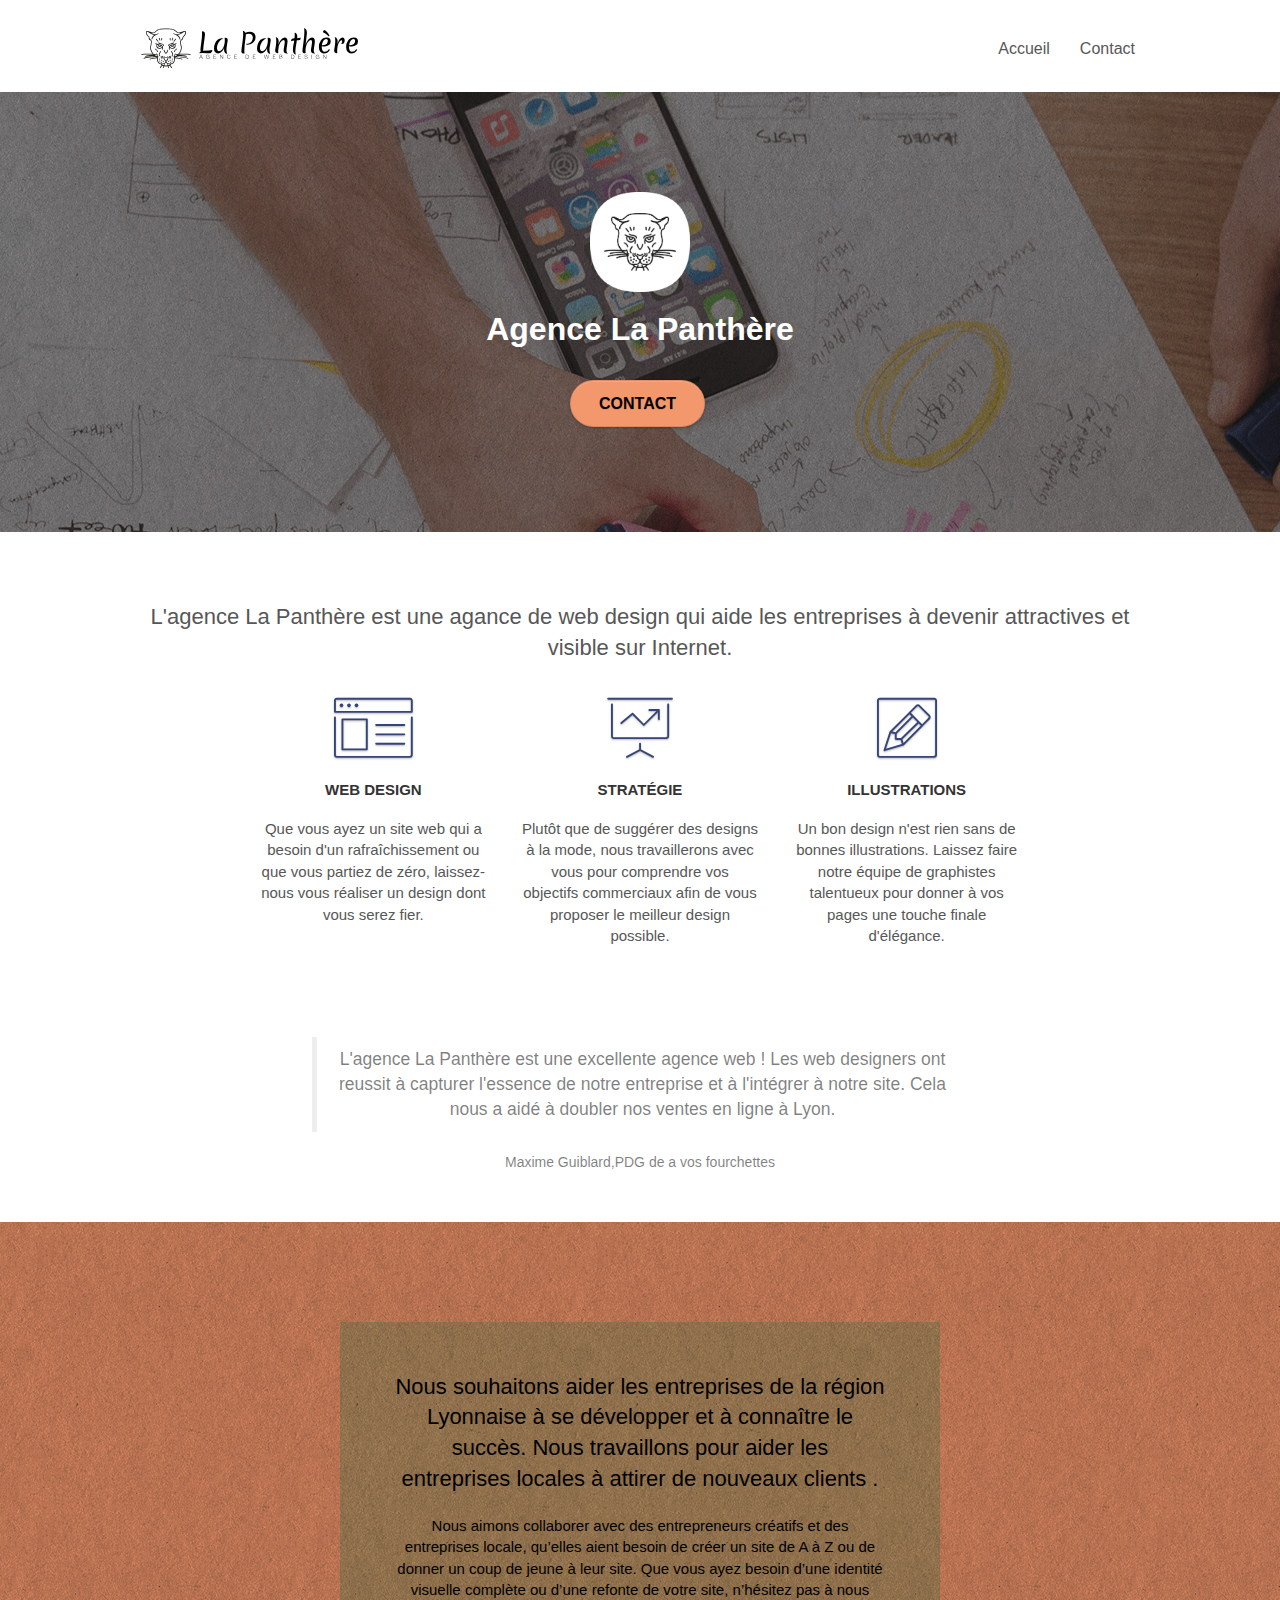
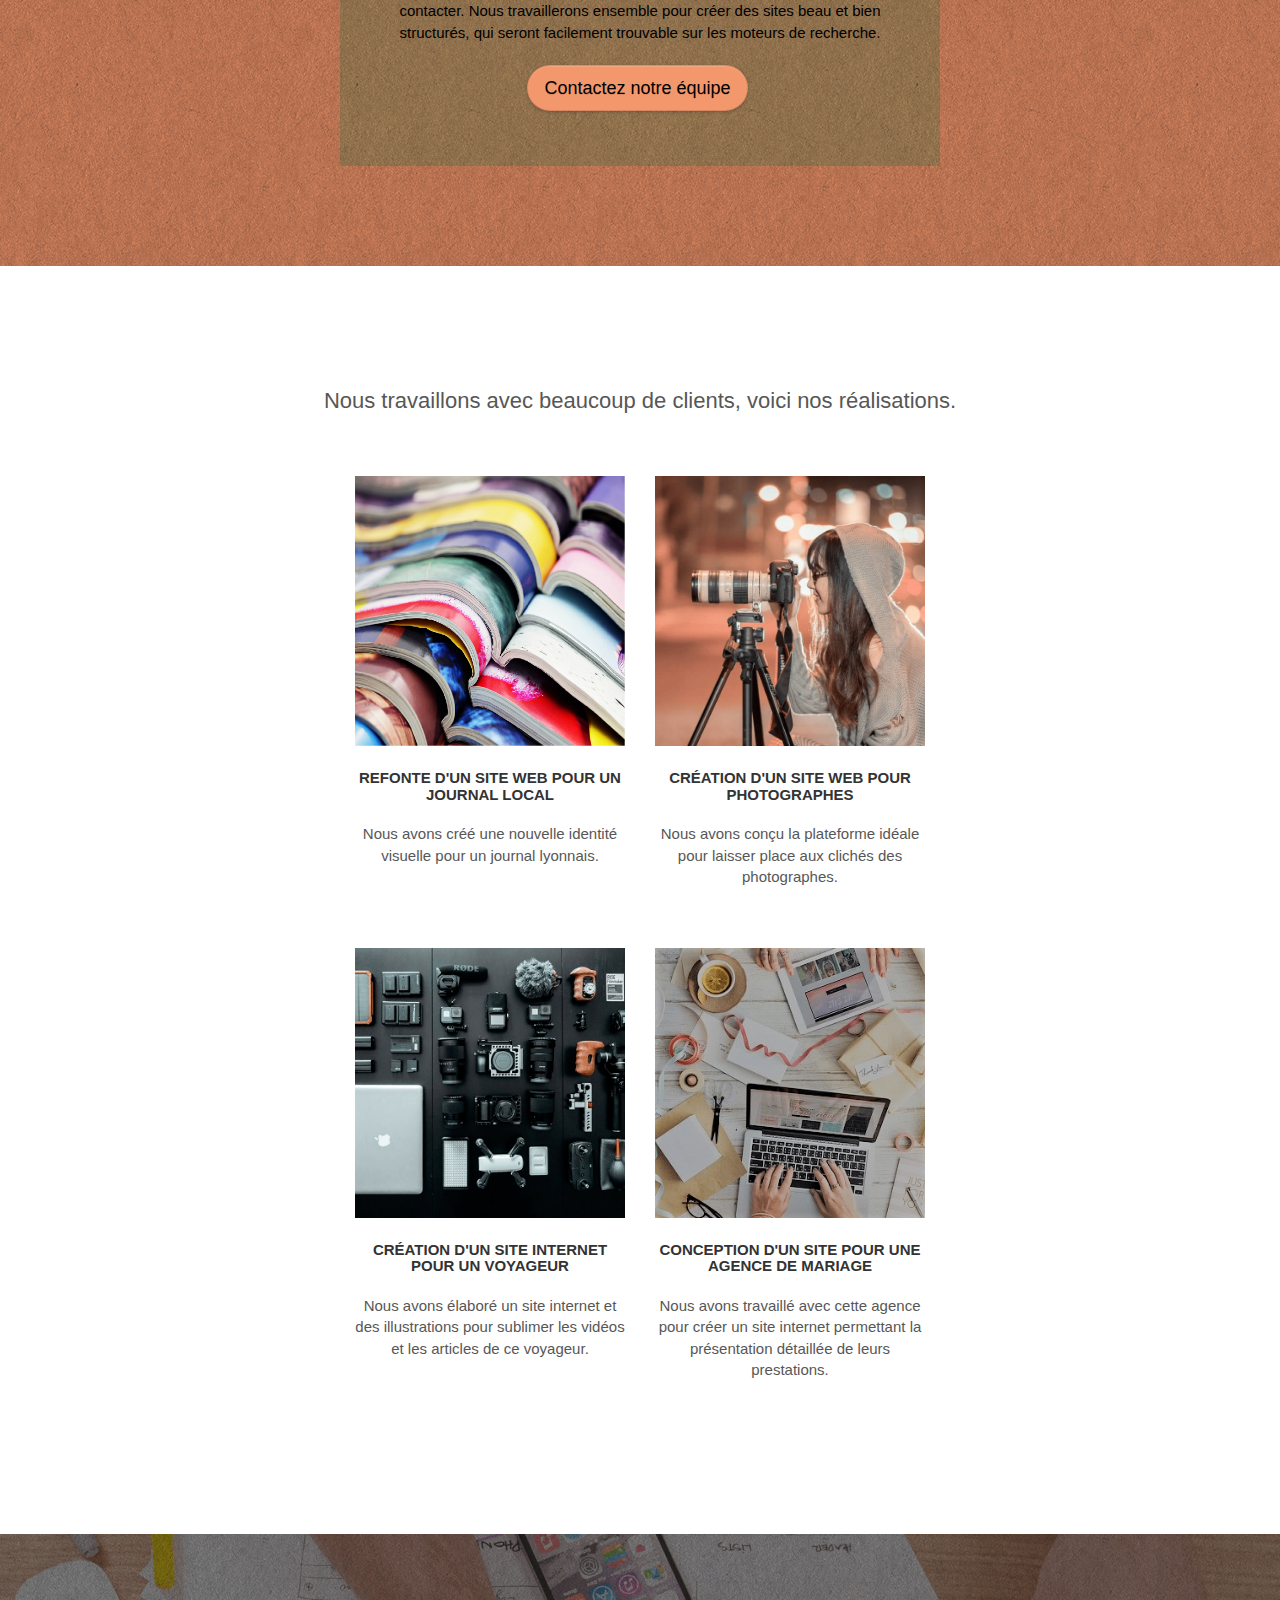
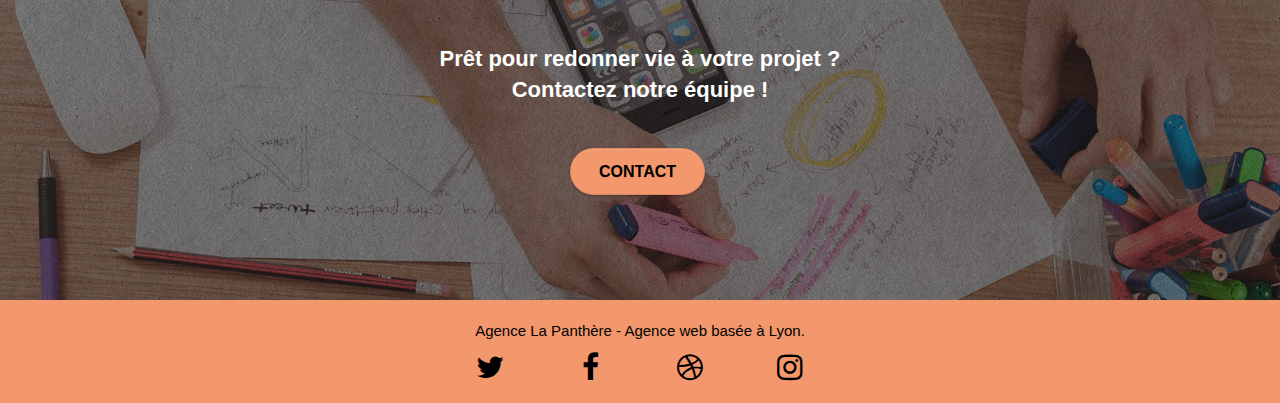
==== commit 100db79c: "up" ====
--- a/index.html
+++ b/index.html
@@ -148,11 +148,11 @@
 	<div class="container bloc-lg">
 		<div class="row tight-width-whitespace black-background">
 			<div class="col-sm-12">
-				<h2 class="mg-md text-center tc-white">
+				<h2 class="mg-md text-center black ">
 					Nous souhaitons aider les entreprises de la région Lyonnaise à se développer et à connaître le succès. Nous travaillons pour aider les entreprises locales à attirer de nouveaux clients .<br>
 				</h2>
-				<p class="text-center blanc">
-					Nous aimons collaborer avec des entrepreneurs créatifs et des entreprises locale, qu’elles aient besoin de créer un site de A à Z ou de donner un coup de jeune à leur site. Que vous ayez besoin d’une identité visuelle complète ou d’une refonte de votre site, n’hésitez pas à nous contacter. Nous travaillerons ensemble pour créer des sites beau et bien structurés, qui seront facilement trouvable sur les moteurs de recherche. <br><br><a class="ltc-white bold-link" href="page2.html">Contactez notre équipe</a><br>
+				<p class="text-center black">
+					Nous aimons collaborer avec des entrepreneurs créatifs et des entreprises locale, qu’elles aient besoin de créer un site de A à Z ou de donner un coup de jeune à leur site. Que vous ayez besoin d’une identité visuelle complète ou d’une refonte de votre site, n’hésitez pas à nous contacter. Nous travaillerons ensemble pour créer des sites beau et bien structurés, qui seront facilement trouvable sur les moteurs de recherche. <br><br><a class=" btn-lg btn-clean btn-rd btn btn-atomic-tangerine" href="page2.html">Contactez notre équipe</a><br>
 				</p>
 			</div>
 		</div>
@@ -218,7 +218,7 @@
 <div class="bloc bgc-dark-slate-blue bg-banniere d-bloc bloc-bg-texture texture-paper" id="bloc-5-cta">
 	<div class="container bloc-lg">
 		<div class="row">
-			<h2 class="mg-md text-center tc-white">
+			<h2 class="mg-md text-center tc-white relative">
 				Prêt pour redonner vie à votre projet ?<br>Contactez notre équipe !
 			</h2>
 			<div class="col-sm-12 text-center">
@@ -238,7 +238,7 @@
 					<p class="text-center white">
 						Agence La Panthère - Agence web basée à Lyon.<br>
 					</p>
-					<div class="row row-no-gutters social">
+					<div class="row row-no-gutters social row-social">
 						<div class="col-sm-3">
 							<div class="text-center">
 								<a class="social" href="#"><span class="fa fa-twitter icon-md dark"></span></a>
--- a/style.css
+++ b/style.css
@@ -780,14 +780,18 @@
     font-weight: 700 !important;
 }
 
+.black{
+    color: black !important;
+}
+
 .btn-atomic-tangerine {
     background: #F3976C;
-    color: #FFFFFF!important;
+    color: #000000!important;
 }
 
 .btn-atomic-tangerine:hover {
     background: #c27956!important;
-    color: #FFFFFF!important;
+    color: #000000!important;
 }
 
 .ltc-white {
@@ -1050,7 +1054,6 @@
 
 
 .img-responsive{
-    display: inline;
     width: 100%;
 }
 
@@ -1065,3 +1068,14 @@
 .blanc{
     color: #FFFFFF !important;
 }
+
+.relative{
+    position: relative;
+}
+
+@media only screen and (min-device-width: 300px) and (max-device-width: 1024px) {
+    .row-social{
+        display: flex;
+        justify-content: space-around;
+    }
+}
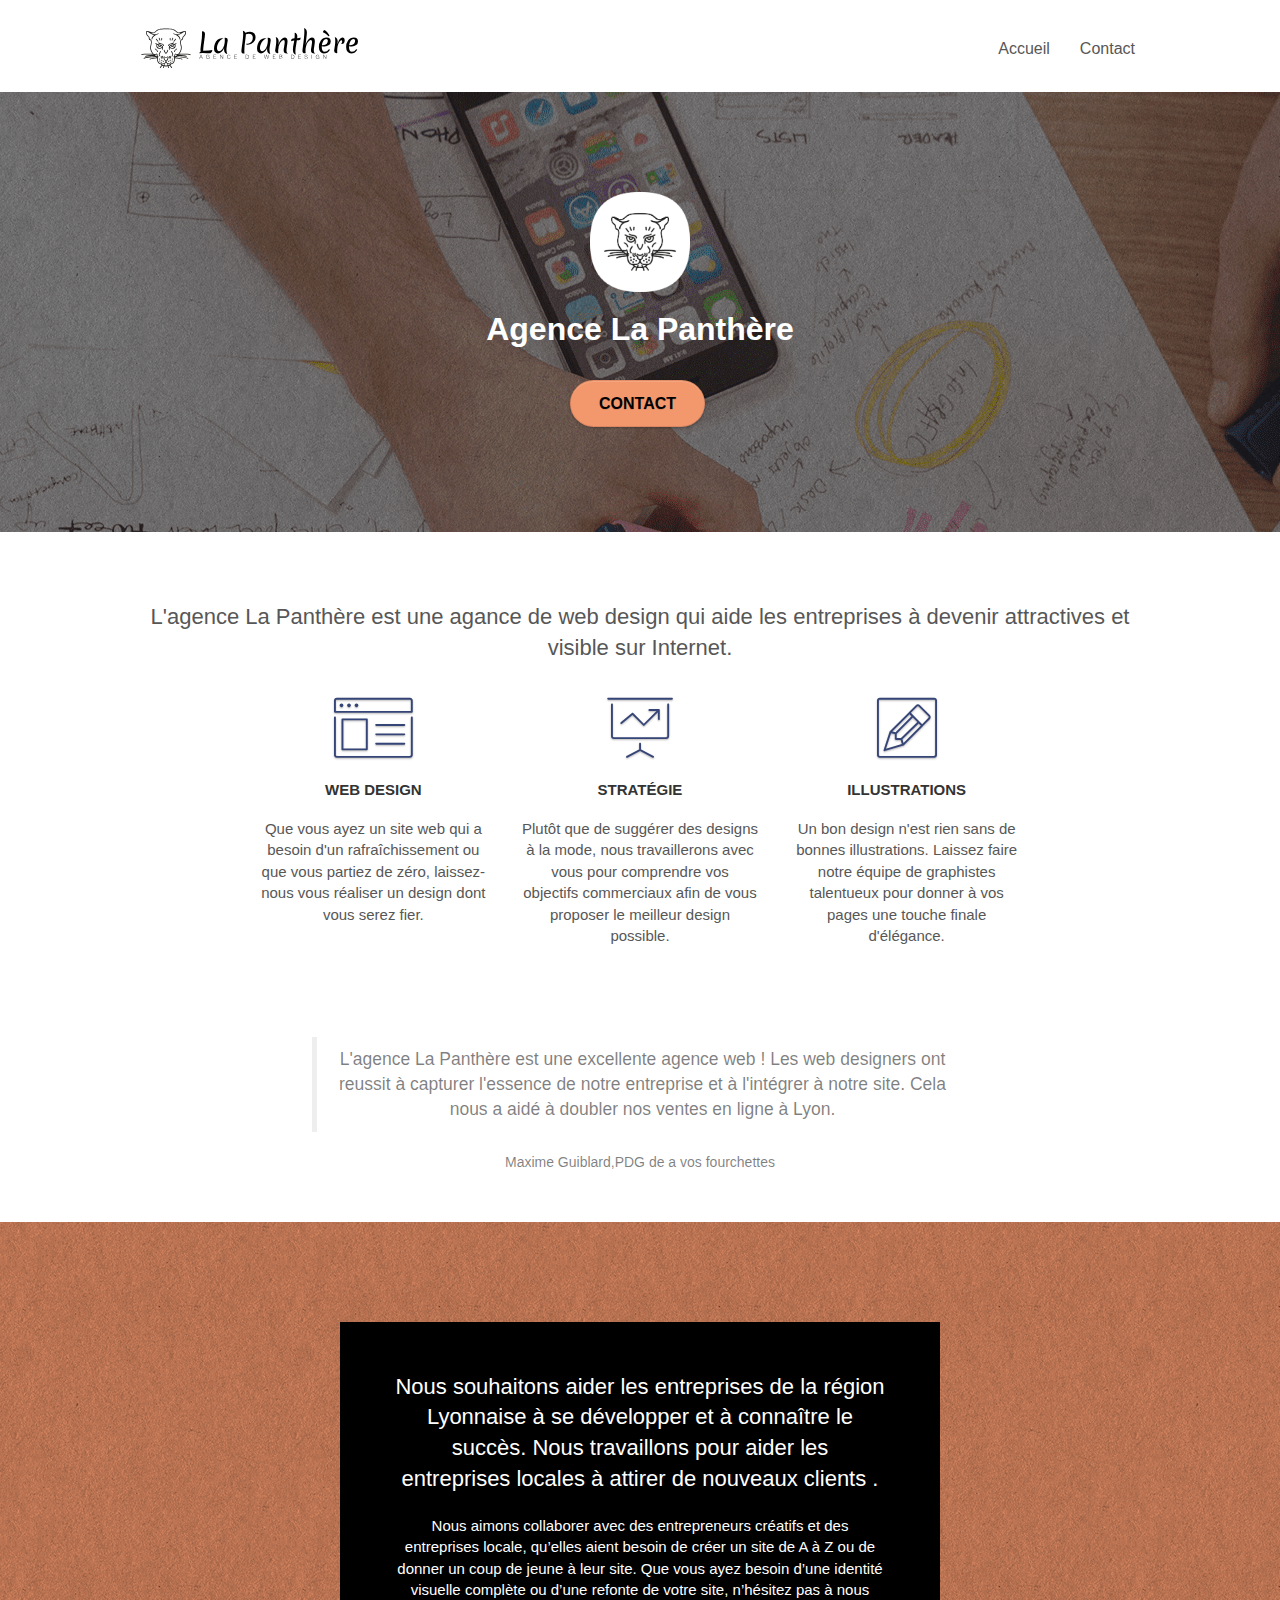
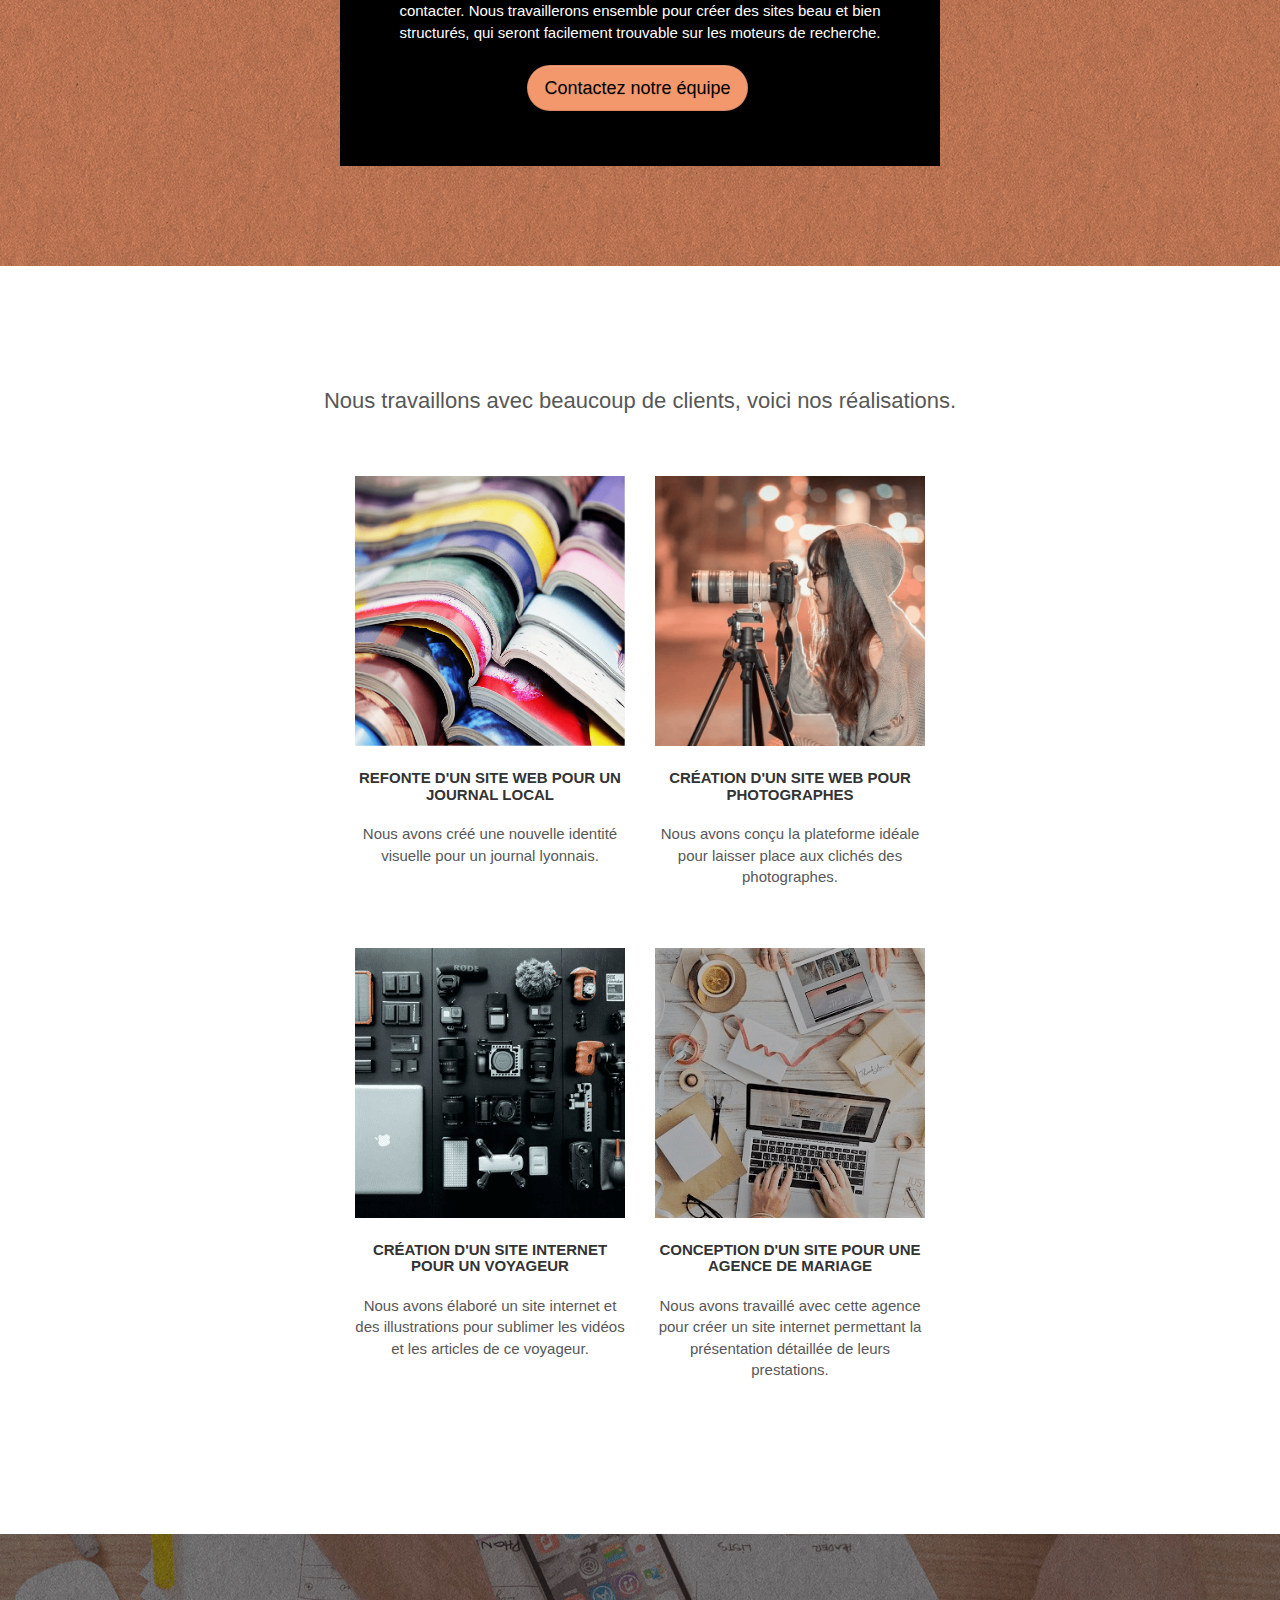
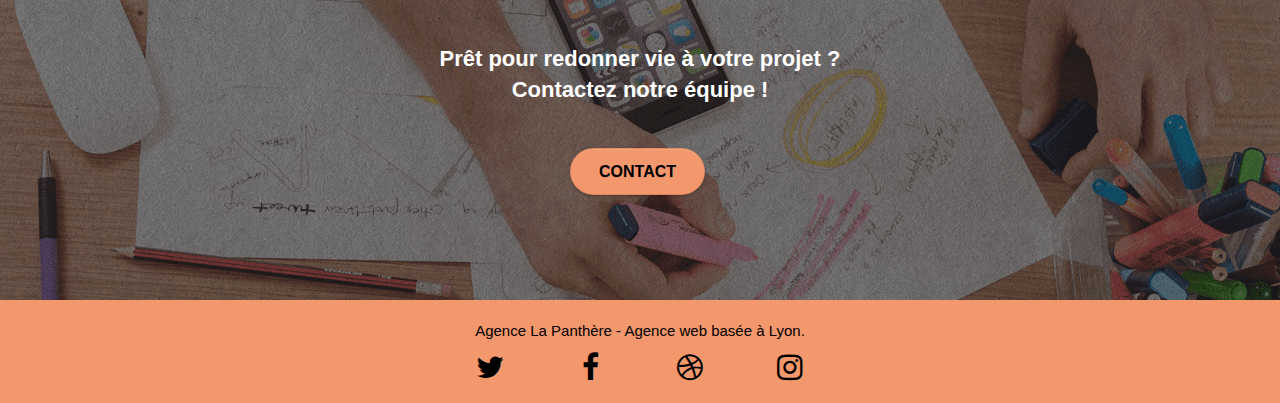
==== commit dd10d415: "fini" ====
--- a/index.html
+++ b/index.html
@@ -9,16 +9,16 @@
 	<meta name="robot" content="follow, index">
     
 	<link rel="stylesheet" type="text/css" href="./css/bootstrap.css">
-	<link rel="stylesheet" type="text/css" href="style.css">
+	<link rel="stylesheet" type="text/css" href="style.min.css">
 	<link rel="stylesheet" type="text/css" href="./css/font-awesome.css">
 	<link rel="stylesheet" type="text/css" href="./css/et-line.css">
 	
     
-	<script async src="./js/jquery-2.1.0.js" defer></script>
-	<script  async src="./js/bootstrap.js" defer></script>
-	<script async src="./js/blocs.js" defer></script>
+	<script  src="./js/jquery-2.1.0.min.js" defer></script>
+	<script   src="./js/bootstrap.min.js" defer></script>
+	<script  src="./js/blocs.min.js" defer></script>
 	<script src="./js/jquery.touchSwipe.js" defer></script>
-	<script async src="./js/gmaps.js" defer></script>
+	<script  src="./js/gmaps.min.js" defer></script>
 
     <title>Agence La Panthère</title>
 
@@ -33,6 +33,7 @@
 <div class="page-container">
     
 <!-- bloc-0 -->
+
 <div class="bloc bgc-white l-bloc " id="bloc-0">
 	<div class="container bloc-sm">
 
@@ -64,7 +65,7 @@
 	</div>
 </div>
 <!-- bloc-0 END -->
-
+<section id="presentation">
 <!-- bloc-1-presentation -->
 <div class="bloc bgc-dark-slate-blue bg-banniere d-bloc bg-t-edge bloc-bg-texture texture-paper b-parallax" id="bloc-1-hero">
 	<div class="container bloc-lg">
@@ -81,8 +82,10 @@
 		</div>
 	</div>
 </div>
+
+</section>
 <!-- bloc-1-presentation END -->
-
+<section id="service">
 <!-- bloc-2-services -->
 <div class="bloc bgc-white l-bloc" id="bloc-2-services">
 	<div class="container bloc-md">
@@ -129,7 +132,7 @@
 			</div>
 		</div>
 		<div class="row voffset-lg voffset">
-			<div class="col-xs-12 col-md-8 col-md-offset-2 text-center">
+			<figure class="col-xs-12 col-md-8 col-md-offset-2 text-center">
 				<blockquote>
 					L'agence La Panthère est une excellente agence web ! Les web designers ont reussit à capturer l'essence de notre entreprise et à l'intégrer 
 					à notre site. Cela nous a aidé à doubler nos ventes en ligne à Lyon.
@@ -137,10 +140,11 @@
 				<figcaption>Maxime Guiblard,PDG de a vos fourchettes</figcaption>
 				
 
-			</div>
-		</div>
-	</div>
-</div>
+			</figure>
+		</div>
+	</div>
+</div>
+</section>
 <!-- bloc-2-services END -->
 
 <!-- bloc-3-what-i-do -->
@@ -160,6 +164,7 @@
 </div>
 <!-- bloc-3-what-i-do END -->
 
+<section id="portefolio">
 <!-- bloc-4-portfolio -->
 <div class="bloc bgc-white bg-lines-h2-bg bg-repeat l-bloc" id="bloc-4-portfolio">
 	<div class="container bloc-lg">
@@ -212,6 +217,7 @@
 		</div>
 	</div>
 </div>
+</section>
 <!-- bloc-4-portfolio END -->
 
 <!-- bloc-5-cta -->
--- a/style.min.css
+++ b/style.min.css
@@ -0,0 +1 @@
+body{margin:0;padding:0;background:#fff;overflow-x:hidden;-webkit-font-smoothing:antialiased;-moz-osx-font-smoothing:grayscale}a,button{transition:all .3s ease-in-out;outline:0!important}a:hover{text-decoration:none;cursor:pointer}#page-loading-blocs-notifaction{position:fixed;top:0;bottom:0;width:100%;z-index:100000;background:#fff url("img/pageload-spinner.gif") no-repeat center center}.bloc{width:100%;clear:both;background:50% 50% no-repeat;padding:0 50px;-webkit-background-size:cover;-moz-background-size:cover;-o-background-size:cover;background-size:cover;position:relative}.bloc .container{padding-left:0;padding-right:0}.bloc-lg{padding:100px 50px}.bloc-md{padding:50px}.bloc-sm{padding:20px 50px}.bg-b-edge,.bg-bl-edge,.bg-br-edge,.bg-center,.bg-l-edge,.bg-r-edge,.bg-repeat,.bg-t-edge,.bg-tl-edge,.bg-tr-edge{-webkit-background-size:auto!important;-moz-background-size:auto!important;-o-background-size:auto!important;background-size:auto!important}.bg-repeat{background:repeat}.bg-t-edge{background:top no-repeat}.bloc-bg-texture::before{content:"";background-size:2px 2px;position:absolute;top:0;bottom:0;left:0;right:0}.texture-paper::before{background:url("img/texture-paper.png");background-size:280px 280px}.b-parallax{background-attachment:fixed}.d-bloc{color:rgba(255,255,255,.7)}.d-bloc button:hover{color:rgba(255,255,255,.9)}.d-bloc .icon-round,.d-bloc .icon-rounded,.d-bloc .icon-semi-rounded-a,.d-bloc .icon-semi-rounded-b,.d-bloc .icon-square{border-color:rgba(255,255,255,.9)}.d-bloc .divider-h span{border-color:rgba(255,255,255,.2)}.d-bloc .a-btn,.d-bloc .navbar a,.d-bloc .navbar-brand,.d-bloc a .icon-lg,.d-bloc a .icon-md,.d-bloc a .icon-sm,.d-bloc a .icon-xl,.d-bloc h1 a,.d-bloc h2 a,.d-bloc h3 a,.d-bloc h4 a,.d-bloc h5 a,.d-bloc h6 a,.d-bloc p a{color:rgba(255,255,255,.6)}.d-bloc .a-btn:hover,.d-bloc .navbar a:hover,.d-bloc .navbar-brand:hover,.d-bloc a:hover .icon-lg,.d-bloc a:hover .icon-md,.d-bloc a:hover .icon-sm,.d-bloc a:hover .icon-xl,.d-bloc h1 a:hover,.d-bloc h2 a:hover,.d-bloc h3 a:hover,.d-bloc h4 a:hover,.d-bloc h5 a:hover,.d-bloc h6 a:hover,.d-bloc p a:hover{color:#fff}.d-bloc .navbar-toggle .icon-bar{background:#fff}.d-bloc .btn-wire,.d-bloc .btn-wire:hover{color:#fff;border-color:#fff}.d-bloc .panel{color:rgba(0,0,0,.5)}.d-bloc .panel button:hover{color:rgba(0,0,0,.7)}.d-bloc .panel icon{border-color:rgba(0,0,0,.7)}.d-bloc .panel .divider-h span{border-color:rgba(0,0,0,.1)}.d-bloc .panel .a-btn{color:rgba(0,0,0,.6)}.d-bloc .panel .a-btn:hover{color:#000}.d-bloc .panel .btn-wire,.d-bloc .panel .btn-wire:hover{color:rgba(0,0,0,.7);border-color:rgba(0,0,0,.3)}.d-bloc .panel,.l-bloc{color:rgba(0,0,0,.5)}.d-bloc .panel button:hover,.l-bloc button:hover{color:rgba(0,0,0,.7)}.l-bloc .icon-round,.l-bloc .icon-rounded,.l-bloc .icon-semi-rounded-a,.l-bloc .icon-semi-rounded-b,.l-bloc .icon-square{border-color:rgba(0,0,0,.7)}.d-bloc .panel .divider-h span,.l-bloc .divider-h span{border-color:rgba(0,0,0,.1)}.d-bloc .panel .a-btn,.l-bloc .a-btn,.l-bloc .navbar a,.l-bloc .navbar-brand,.l-bloc a .icon-lg,.l-bloc a .icon-md,.l-bloc a .icon-sm,.l-bloc a .icon-xl,.l-bloc h1 a,.l-bloc h2 a,.l-bloc h3 a,.l-bloc h4 a,.l-bloc h5 a,.l-bloc h6 a,.l-bloc p a{color:rgba(0,0,0,.6)}.d-bloc .panel .a-btn:hover,.l-bloc .a-btn:hover,.l-bloc .navbar a:hover,.l-bloc .navbar-brand:hover,.l-bloc a:hover .icon-lg,.l-bloc a:hover .icon-md,.l-bloc a:hover .icon-sm,.l-bloc a:hover .icon-xl,.l-bloc h1 a:hover,.l-bloc h2 a:hover,.l-bloc h3 a:hover,.l-bloc h4 a:hover,.l-bloc h5 a:hover,.l-bloc h6 a:hover,.l-bloc p a:hover{color:#000}.l-bloc .navbar-toggle .icon-bar{color:rgba(0,0,0,.6)}.d-bloc .panel .btn-wire,.d-bloc .panel .btn-wire:hover,.l-bloc .btn-wire,.l-bloc .btn-wire:hover{color:rgba(0,0,0,.7);border-color:rgba(0,0,0,.3)}.voffset{margin-top:30px}.voffset-lg{margin-top:80px}.row-no-gutters{margin-right:0;margin-left:0}.row.row-no-gutters>[class*=" col-"],.row.row-no-gutters>[class^=col-]{padding-right:0;padding-left:0}#bloc-1-hero h1{font-size:32px}.navbar{margin-bottom:0;z-index:1}.navbar-brand{height:auto;padding:3px 15px;font-size:25px;font-weight:400;font-weight:600;line-height:44px}.navbar-brand img{max-height:200px;margin:0 5px 0 0;display:inline}.navbar-brand img[src$=svg]{min-width:100px}.nav-center .navbar-brand img{margin:0}.navbar .nav{padding-top:2px;margin-right:-16px;float:right;z-index:1}.nav>li{float:left;margin-top:4px;font-size:16px}.navbar-nav .open .dropdown-menu>li>a{text-align:inherit}.nav>li a:focus,.nav>li a:hover{background:0 0}.navbar-toggle{margin:10px 10px 0 0;border:0}.navbar-toggle:hover{background:0 0!important}.navbar-toggle .icon-bar{background-color:rgba(0,0,0,.5);width:26px}.nav-invert .navbar .nav{float:left}.nav-invert .navbar-brand,.nav-invert .navbar-header{float:right;position:relative;z-index:2}@media (min-width:768px){.site-navigation{position:absolute;top:50%;right:20px;transform:translate(0,-50%);-webkit-transform:translateY(-50%)}.nav>li .dropdown-menu a,.nav>li .dropdown-menu a:hover{color:#484848}.nav-invert .site-navigation{left:0;right:0}.nav-center{text-align:center}.nav-center .navbar-header{width:100%}.nav-center .nav>li,.nav-center .navbar-brand,.nav-center .navbar-header{float:none;display:inline-block}.nav-center .site-navigation{position:relative;width:100%;right:0;margin-right:0;margin-top:20px}.nav-center.mini-nav .navbar-toggle{float:none;margin:10px auto 0}}.nav>li>.dropdown a{background:0 0!important;display:block;padding:14px 15px}nav .caret{margin:0 5px}.dropdown-menu .dropdown-menu{top:-8px;left:100%}.dropdown-menu .dropmenu-flow-right{top:100%;left:0;margin-left:-1px;border-top-left-radius:0;border-top-right-radius:0}.dropdown-menu .dropdown span{border:4px solid #000;border-top-color:transparent;border-right-color:transparent;border-bottom-color:transparent;margin:6px -5px 0 0!important;float:right}.mg-md{margin-top:10px;margin-bottom:20px}.mg-lg{margin-top:10px;margin-bottom:40px}.btn{margin:0 5px 5px 0}.btn.pull-right{margin:0 0 5px 5px}.btn-d,.btn-d:focus,.btn-d:hover{color:#fff;background:rgba(0,0,0,.3)}button{outline:0!important}.btn-rd{border-radius:40px}.btn-clean{border:1px solid rgba(0,0,0,.08);border-bottom-color:rgba(0,0,0,.1);text-shadow:0 1px 0 rgba(0,0,1,.1);box-shadow:0 1px 3px rgba(0,0,1,.25),inset 0 1px 0 0 rgba(255,255,255,.15)}.icon-md{font-size:30px!important}.icon-lg{font-size:60px!important}.sm-shadow{text-shadow:0 1px 2px rgba(0,0,0,.3)}.panel-sq,.panel-sq .panel-footer,.panel-sq .panel-heading{border-radius:0}.panel-rd{border-radius:30px}.panel-rd .panel-heading{border-radius:29px 29px 0 0}.panel-rd .panel-footer{border-radius:0 0 29px 29px}.form-control{border-color:rgba(0,0,0,.1);box-shadow:none}.scrollToTop{width:40px;height:40px;position:fixed;bottom:20px;right:20px;opacity:0;z-index:500;transition:all .3s ease-in-out}.scrollToTop span{margin-top:6px}.showScrollTop{font-size:14px;opacity:1}a[data-lightbox]{position:relative;display:block;text-align:center}a[data-lightbox]:hover::before{content:"+";font-family:HelveticaNeue-Light,"Helvetica Neue Light","Helvetica Neue",Helvetica,Arial;font-size:32px;width:50px;height:50px;margin-left:-25px;border-radius:50%;background:rgba(0,0,0,.6);color:#fff;font-weight:100;z-index:1;position:absolute;top:50%;transform:translateY(-50%);-webkit-transform:translateY(-50%)}a[data-lightbox]:hover img{opacity:.6;-webkit-animation-fill-mode:none;animation-fill-mode:none}#lightbox-modal{display:flex;align-items:center}#lightbox-modal .modal-dialog{width:90%;max-width:900px;margin:0 auto 0}#lightbox-modal .modal-dialog img{max-height:90vh;margin:0 auto}.lightbox-caption{padding:20px;color:#fff;background:rgba(0,0,0,.5);position:absolute;left:15px;right:15px;bottom:5px}.close-lightbox{color:#fff;font-size:30px;position:absolute;top:20px;right:20px;z-index:20;background:rgba(0,0,0,.5);border:none;line-height:30px;padding:0 9px 5px;opacity:.3}.close-lightbox:hover,.next-lightbox:hover,.prev-lightbox:hover{opacity:1;color:#fff}.next-lightbox,.prev-lightbox{font-size:20px;color:rgba(255,255,255,.9);background:rgba(0,0,0,.5);transition:all .2s ease-in-out;position:absolute;top:45%;z-index:1;opacity:.4}.next-lightbox{padding:6px 8px 1px 13px;right:25px}.prev-lightbox{padding:6px 13px 1px 10px;left:25px}.snapshot-lb .modal-body{padding-bottom:45px}.snapshot-lb .lightbox-caption{padding:0;color:rgba(0,0,0,.5);background:0 0}.btn,a,h1,h2,h3,h4,h5,h6,label,p{font-family:helvetica;font-weight:400;color:#575757!important}.container{max-width:1000px}.hero-bloc-text{font-size:38px}.hero-bloc-text-sub{font-size:36px}.statement-bloc-text{line-height:26px;font-style:italic;font-size:20px;text-align:center;font-weight:lighter;max-width:520px;margin:auto auto auto auto}p{font-size:15px}.tight-width-whitespace{max-width:600px;margin:auto auto auto auto}.h1{font-size:20px;font-family:"Open Sans"}.cta-hero{margin-top:22px;color:#fff!important;text-transform:uppercase;padding:12px 28px 12px 28px;font-size:16px;font-weight:700}.social{max-width:400px;margin:auto auto auto auto;color:#000}h2{font-size:22px;line-height:1.4em}h3{font-size:15px;text-transform:uppercase;font-weight:700;color:#333!important}.med-width-whitespace{max-width:800px;margin:auto auto auto auto;box-shadow:0 0 0 #000}h1{color:#333!important}h4{color:#333!important}.icons{margin-bottom:14px;margin-top:24px}.white{color:#000!important}.portfolio-thumb{margin-bottom:24px}.portfolio-row{margin-bottom:44px;margin-top:50px}.avatar{box-shadow:0 4px 9px rgba(0,0,0,.3)}.black-background{background-color:#000;padding:40px 40px 40px 40px}.bold-link{font-weight:900;text-decoration:underline!important}.bgc-white{background-color:#fff}.bgc-dark-slate-blue{background-color:#364577}.bgc-atomic-tangerine{background-color:#f3976c}.tc-white{color:#fff!important;font-weight:700!important}.black{color:#fff!important}.btn-atomic-tangerine{background:#f3976c;color:#000!important}.btn-atomic-tangerine:hover{background:#c27956!important;color:#000!important}.ltc-white{color:#fff!important}.ltc-white:hover{color:#ccc!important}.ltc-atomic-tangerine{color:#f3976c!important}.ltc-atomic-tangerine:hover{color:#c27956!important}.icon-dark-slate-blue{color:#364577!important;border-color:#364577!important}.bg-dots-bg{background-image:url("img/dots-bg.png")}.bg-lines-h2-bg{background-color:#fff}.bg-banniere{background-image:url("img/agence-la-panthere.png")}.bg-presentation{background-image:url("img/image-de-presentation.png")}@media (max-width:1024px){.bloc{padding-left:20px;padding-right:20px}.bloc-tile-2.full-width-bloc .container,.bloc-tile-3.full-width-bloc .container,.bloc-tile-4.full-width-bloc .container,.bloc.full-width-bloc{padding-left:0;padding-right:0}}@media (max-width:992px) and (min-width:768px){.navbar .nav{max-width:80%}.nav-center.navbar .nav{max-width:100%}}@media only screen and (min-device-width:768px) and (max-device-width:1024px) and (orientation:landscape){.b-parallax{background-attachment:scroll}}@media only screen and (min-device-width:1024px) and (max-device-width:1366px) and (-webkit-min-device-pixel-ratio:1.5){.b-parallax{background-attachment:scroll}}@media (max-width:991px){.container{width:100%}.b-parallax{background-attachment:scroll}#hero-bloc,.page-container{overflow-x:hidden;position:relative}.bloc{padding-left:constant(safe-area-inset-left);padding-right:constant(safe-area-inset-right)}.bloc-group,.bloc-group .bloc{display:block;width:100%}.bloc-fill-screen .fill-bloc-bottom-edge,.bloc-fill-screen .fill-bloc-top-edge{padding:0 20px;padding-left:constant(safe-area-inset-left);padding-right:constant(safe-area-inset-right)}}@media (max-width:767px){.page-container{overflow-x:hidden;position:relative}#disqus_thread,h1,h2,h3,h4,h5,h6,p{padding-left:10px!important;padding-right:10px!important}.b-parallax{background-attachment:scroll}.navbar .nav{padding-top:0;border-top:1px solid rgba(0,0,0,.2);float:none!important}.navbar.row{margin-left:0;margin-right:0}.site-navigation{position:inherit;transform:none;-webkit-transform:none;-ms-transform:none}.nav>li{margin-top:0;border-bottom:1px solid rgba(0,0,0,.1);background:rgba(0,0,0,.05);text-align:left;padding-left:15px;width:100%}.nav>li:hover{background:rgba(0,0,0,.08)}.dropdown .dropdown a .caret{float:none;margin:5px 0 0 10px!important;border:4px solid #000;border-bottom-color:transparent;border-right-color:transparent;border-left-color:transparent}#hero-bloc .navbar .nav{background:rgba(0,0,0,.8)}#hero-bloc .navbar .nav a{color:rgba(255,255,255,.6)}.hero{padding:50px 0}.hero-nav{left:-1px;right:-1px}.navbar-collapse{padding:0;overflow-x:hidden;-webkit-box-shadow:none;box-shadow:none}.navbar-brand img{max-height:40px;width:auto}.nav-invert .navbar-header{float:none;width:100%}.nav-invert .navbar-toggle{float:left;margin-left:10px}.bloc{padding-left:0;padding-right:0}.bloc-lg,.bloc-xl,.bloc-xxl{padding:40px 0}.bloc-md,.bloc-sm{padding-left:0;padding-right:0}.bloc-fill-screen .fill-bloc-bottom-edge,.bloc-fill-screen .fill-bloc-top-edge,.bloc-tile-2 .container,.bloc-tile-3 .container,.bloc-tile-4 .container{padding-left:0;padding-right:0}.a-block{padding:0 10px}.btn-dwn{display:none}.voffset{margin-top:5px}.voffset-md{margin-top:20px}.voffset-lg{margin-top:30px}form{padding:5px}.close-lightbox{display:inline-block}.blocsapp-device-iphone5{background-size:216px 425px;padding-top:60px;width:216px;height:425px}.blocsapp-device-iphone5 img{width:180px;height:320px}}@media (max-width:400px){.bloc{padding-left:0;padding-right:0}}@media (max-width:767px){.bloc-mob-center-text{text-align:center}}.keywords{color:#ccc;font-size:1px}.img-responsive{width:100%}.gris{background-color:#575757}.dark{color:#000!important}.blanc{color:#fff!important}.relative{position:relative}@media only screen and (min-device-width:300px) and (max-device-width:1024px){.row-social{display:flex;justify-content:space-around}}